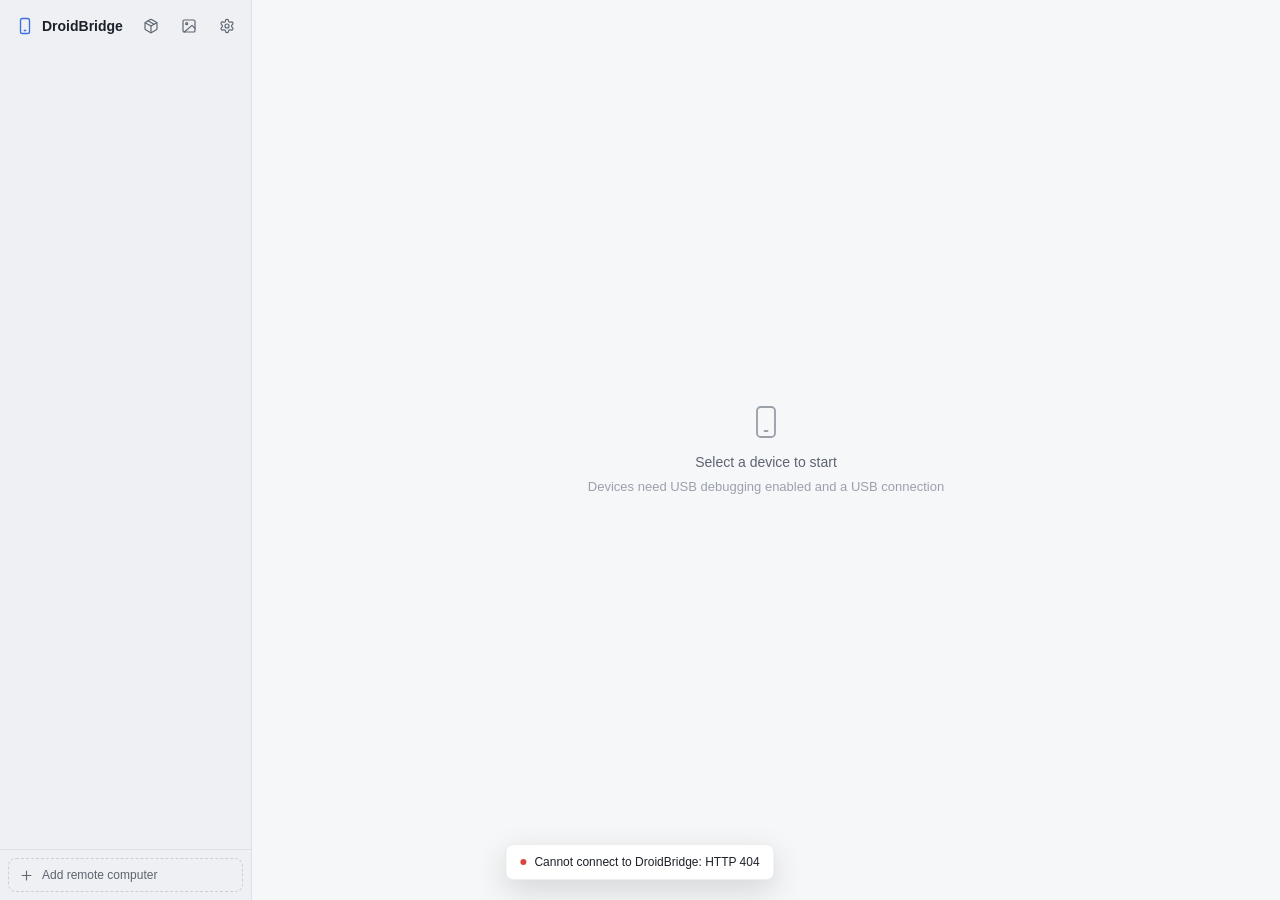
==== web/index.html @ 133209b2 "v0.9.0: Lua plugins, authorization for other computers and browsers Plugins - Write project-specific" ====
<!doctype html>
<html lang="en">
<head>
<meta charset="utf-8">
<meta name="viewport" content="width=device-width,initial-scale=1,maximum-scale=1,user-scalable=no">
<title>DroidBridge</title>
<link rel="stylesheet" href="app.css">
</head>
<body>
<header class="titlebar" id="titlebar" hidden></header>
<div class="topbar">
  <button class="ib back" id="mBack"></button>
  <span class="logo" id="mLogo"></span><span id="mTitle">DroidBridge</span>
  <button class="ib" id="mBatch"></button><button class="ib" id="mGallery"></button>
  <button class="ib gear" id="mGear"></button>
</div>
<aside>
  <div class="brand"><span class="logo" id="logo"></span>DroidBridge<button class="ib" id="batch"></button><button class="ib" id="gallery"></button><button class="ib" id="gear"></button></div>
  <div id="noticeSide"></div>
  <div class="lists" id="lists"></div>
  <div class="side-foot" id="sideFoot"></div>
</aside>
<main>
  <div id="notice"></div>
  <div class="grid" id="grid"></div>
  <div class="placeholder" id="placeholder"></div>
</main>
<div class="toasts" id="toasts"></div>
<script src="js/i18n.js"></script>
<script src="js/core.js"></script>
<script src="js/ui.js"></script>
<script src="js/api.js"></script>
<script src="js/devices.js"></script>
<script src="js/peers.js"></script>
<script src="js/viewer.js"></script>
<script src="js/logcat.js"></script>
<script src="js/audio.js"></script>
<script src="js/gallery.js"></script>
<script src="js/files.js"></script>
<script src="js/update.js"></script>
<script src="js/titlebar.js"></script>
<script src="js/plugins.js"></script>
<script src="js/contextmenu.js"></script>
<script src="js/access.js"></script>
<!-- 初始化脚本（必须最后加载） -->
<script>
// ---------------- 初始化 ----------------
$('#logo').innerHTML = svg('phone');
$('#mLogo').innerHTML = svg('phone');
$('#gear').replaceWith(Object.assign(ib('gear', t('设置'), settingsDialog), { id: 'gear' }));
$('#batch').replaceWith(ib('package', t('批量安装 APK'), () => batchInstallDialog()));
$('#mBatch').replaceWith(ib('package', t('批量安装 APK'), () => batchInstallDialog()));
$('#gallery').replaceWith(ib('images', t('相册'), () => openGallery()));
$('#mGear').replaceWith(Object.assign(ib('gear', t('设置'), settingsDialog), { id: 'mGear' }));
$('#mGallery').replaceWith(ib('images', t('相册'), () => openGallery(), 'gear'));
$('#mBack').innerHTML = svg('chevLeft');
$('#mBack').onclick = () => document.body.classList.remove('viewing');
setupTitlebar();
$('#placeholder').append(h('span', { html: svg('phone') }).firstChild, h('div', {}, t('选择设备开始投屏')), t('设备需开启 USB 调试并连接到电脑'));
addEventListener('resize', () => { for (const v of viewers.values()) v.fit(); });
addEventListener('dragover', e => e.preventDefault());
addEventListener('drop', e => { e.preventDefault(); if (e.dataTransfer && e.dataTransfer.files.length) toast(t('把文件拖到设备画面上即可安装或传输')); });
addEventListener('beforeunload', () => { for (const v of viewers.values()) if (v.recording) v.stopRecord(); });

(async function init() {
  try {
    INFO = await api('/api/info');
    document.title = 'DroidBridge · ' + INFO.name;
    setTitlebarVersion();
  } catch (e) { toast(t('无法连接 DroidBridge：') + e.message, { kind: 'bad', ms: 5000 }); }
  if (!window.VideoDecoder || !isSecureContext) showNotice();
  await refreshAll();
  pluginsInit();
  const m = location.hash.match(/^#open=([^|]+)\|(.+)$/);
  if (m) {
    const hst = hosts.get(decodeURIComponent(m[1])), serial = decodeURIComponent(m[2]);
    if (hst) openViewer(hst, (hst.devices || []).find(d => d.serial === serial) || { serial, model: '', state: 'device' });
  }
  setInterval(() => { if (!document.hidden) refreshAll(); }, 4000);
  if (isLocalHost()) {
    checkUpdate();
    // 一直开着的窗口也能收到新版本提示：每 6 小时再检查一次
    setInterval(() => { if (!(UPDATE && UPDATE.newer)) checkUpdate(); }, 6 * 3600e3);
  }
})();
</script>
</body>
</html>
---- web/app.css ----
@charset "utf-8";
:root{
  color-scheme:dark;
  --bg:#0e1013;--side:#121418;--surface:#16191e;--raised:#1c1f25;--hover:rgba(255,255,255,.05);--active:rgba(91,141,239,.13);
  --line:rgba(255,255,255,.07);--line2:rgba(255,255,255,.13);--text:#e6e8ec;--sub:#9aa1ad;--faint:#636a76;
  --accent:#5b8def;--ok:#3fb27f;--warn:#d6a03c;--bad:#e5534b;--shadow:0 10px 32px rgba(0,0,0,.5);
}
@media (prefers-color-scheme:light){:root{
  color-scheme:light;
  --bg:#f6f7f9;--side:#eef0f3;--surface:#fff;--raised:#fff;--hover:rgba(0,0,0,.045);--active:rgba(59,111,224,.10);
  --line:rgba(0,0,0,.07);--line2:rgba(0,0,0,.14);--text:#1d2129;--sub:#5d6470;--faint:#9ba1ab;
  --accent:#3b6fe0;--ok:#2e9e6b;--warn:#c28a1f;--bad:#d64541;--shadow:0 10px 32px rgba(0,0,0,.14);
}}
*{box-sizing:border-box}
html,body{margin:0;min-height:100%;background:var(--bg);color:var(--text);font:13px/1.5 -apple-system,BlinkMacSystemFont,"Segoe UI","PingFang SC","Microsoft YaHei",sans-serif;-webkit-font-smoothing:antialiased}
button,input,select{font:inherit;color:inherit}
button{cursor:pointer}
a{color:var(--accent);text-decoration:none}
svg{display:block;flex:none}
body{display:flex;--sb-h:0px}
body.has-sb{--sb-h:24px;padding-bottom:var(--sb-h)}

/* 图标按钮 */
.ib{width:28px;height:28px;display:inline-grid;place-items:center;border:0;border-radius:6px;background:transparent;color:var(--sub);padding:0;flex:none}
.ib:hover{background:var(--hover);color:var(--text)}
.ib svg{width:16px;height:16px}
.ib.on{color:var(--accent);background:var(--active)}
.ib:disabled{opacity:.35;cursor:default;background:none}
.ib[hidden]{display:none}

/* 按钮与表单 */
.btn{height:32px;padding:0 14px;border-radius:6px;border:1px solid var(--line2);background:transparent;color:var(--text)}
.btn:hover{background:var(--hover)}
.btn.primary{background:var(--accent);border-color:var(--accent);color:#fff}
.btn.primary:hover{filter:brightness(1.08)}
.btn.danger{background:var(--bad);border-color:var(--bad);color:#fff}
.btn:disabled{opacity:.6;cursor:default}
.input,.select{width:100%;height:34px;padding:0 10px;border-radius:6px;border:1px solid var(--line2);background:var(--bg);color:var(--text);outline:none}
.input:focus,.select:focus{border-color:var(--accent)}
.input::placeholder{color:var(--faint)}

/* 侧栏 */
aside{width:252px;flex:none;height:calc(100vh - var(--sb-h));position:sticky;top:0;display:flex;flex-direction:column;background:var(--side);border-right:1px solid var(--line)}
.brand{display:flex;align-items:center;gap:8px;height:52px;padding:0 10px 0 16px;font-weight:600;font-size:14px}
.brand .logo{color:var(--accent)}
.brand .logo svg{width:18px;height:18px}
.brand .ib{margin-left:auto}
.lists{flex:1;overflow:auto;padding:0 8px 16px}
.sec{display:flex;align-items:center;height:28px;margin-top:14px;padding:0 4px 0 8px;color:var(--faint);font-size:11px;font-weight:600;letter-spacing:.08em}
.sec:first-child{margin-top:4px}
.sec .ib{margin-left:auto;width:24px;height:24px}
.sec .ib svg{width:15px;height:15px}
.grp{padding-bottom:6px}
.grp+.grp{margin-top:4px;padding-top:6px;border-top:1px solid var(--line)}
.lists>.grp:first-child{margin-top:4px}
.host{position:relative;display:flex;align-items:center;gap:8px;min-height:42px;padding:4px 4px 4px 2px;border-radius:6px;cursor:pointer;user-select:none}
.host:hover{background:var(--hover)}
.host .chev{flex:none;display:grid;place-items:center;width:14px;color:var(--faint);transition:transform .15s}
.host .chev svg{width:13px;height:13px}
.grp.folded .host .chev{transform:rotate(-90deg)}
.host .hi{flex:none;display:grid;place-items:center;width:28px;height:28px;border-radius:7px;background:var(--active);color:var(--accent)}
.host .hi svg{width:16px;height:16px}
.host .hi.err{background:rgba(229,83,75,.12);color:var(--bad)}
.host .t{flex:1;min-width:0;line-height:1.35}
.host b{display:block;font-weight:600;font-size:13px;white-space:nowrap;overflow:hidden;text-overflow:ellipsis}
.host .sub{display:flex;align-items:center;gap:6px;min-width:0}
.host small{display:block;min-width:0;font-size:11px;color:var(--faint);white-space:nowrap;overflow:hidden;text-overflow:ellipsis}
.host small.err{color:var(--bad)}
.host .sub .upd{height:16px;padding:0 6px;border-radius:8px;font-size:10px}
.host .acts{position:absolute;top:0;bottom:0;right:0;display:none;align-items:center;gap:2px;padding:0 4px 0 18px;border-radius:0 6px 6px 0;background:linear-gradient(90deg,transparent,var(--hover) 18px),linear-gradient(90deg,transparent,var(--side) 18px)}
.host:hover .acts,.host.ctx-on .acts,.host:has(.ib[aria-expanded=true]) .acts{display:flex}
@media (hover:none){.host .acts{position:static;display:flex;background:none;padding:0}}
.host .ib{width:24px;height:24px;flex:none}
.grp>.dev,.grp>.empty{margin-left:16px}
.dev{position:relative;display:flex;align-items:center;gap:10px;padding:6px 8px;border-radius:6px;cursor:pointer;user-select:none}
.dev:hover{background:var(--hover)}
.dev.open{background:var(--active)}
.dev.open::before{content:"";position:absolute;left:0;top:9px;bottom:9px;width:2px;border-radius:2px;background:var(--accent)}
.dev .t{flex:1;min-width:0}
.dev b{display:block;font-weight:500;white-space:nowrap;overflow:hidden;text-overflow:ellipsis}
.dev small{display:block;font-size:11px;color:var(--faint);white-space:nowrap;overflow:hidden;text-overflow:ellipsis}
.dev.na b{color:var(--sub)}
.dev .st{font-size:11px;color:var(--warn);flex:none}
.dot{width:6px;height:6px;border-radius:50%;background:var(--faint);flex:none}
.dot.ok{background:var(--ok)}.dot.warn{background:var(--warn)}.dot.bad{background:var(--bad)}
.empty{padding:4px 8px;color:var(--faint);font-size:12px}
.empty.err{color:var(--bad)}

/* 主区域 */
main{flex:1;min-width:0;min-height:calc(100vh - var(--sb-h));padding:16px;display:flex;flex-direction:column}
.grid{display:flex;flex-wrap:wrap;gap:16px;align-items:flex-start}
.placeholder{margin:auto;text-align:center;color:var(--faint);padding:40px 16px}
.placeholder svg{width:36px;height:36px;margin:0 auto 12px;stroke-width:1.25}
.placeholder div{color:var(--sub);font-size:14px;margin-bottom:4px}
.notice{display:flex;gap:10px;align-items:flex-start;padding:10px 12px;margin-bottom:16px;border:1px solid var(--line);border-radius:8px;background:var(--surface);color:var(--sub);font-size:12px}
.notice svg{width:16px;height:16px;color:var(--warn);margin-top:1px}

/* 查看器 */
.viewer{width:320px;max-width:100%;display:flex;flex-direction:column;background:var(--surface);border:1px solid var(--line);border-radius:10px;overflow:hidden}
.vhead{display:flex;align-items:center;gap:8px;height:40px;padding:0 6px 0 12px;border-bottom:1px solid var(--line)}
.vhead .name{font-weight:600;white-space:nowrap;overflow:hidden;text-overflow:ellipsis;min-width:0}
.vhead .sub{color:var(--faint);font-size:12px;white-space:nowrap;overflow:hidden;text-overflow:ellipsis;min-width:0;flex:1}
.vhead .fps{color:var(--faint);font-size:11px;font-variant-numeric:tabular-nums;flex:none}
.vhead .rec{color:var(--bad);font-size:12px;font-weight:600;flex:none;display:flex;align-items:center;gap:4px}
.vhead .rec[hidden]{display:none}
.vhead .rec::before{content:"";width:8px;height:8px;border-radius:50%;background:var(--bad);flex:none}
.ib.rec{color:var(--bad)}
.ib.rec:hover{color:var(--bad)}
.vbody{display:flex}
.vmain{display:flex;min-width:0}
.vmain>.vbody{flex:1;min-width:0}
.vlog{display:none;position:relative;flex:none;min-width:0;border-left:1px solid var(--line)}
.viewer.with-log .vlog{display:block}
.viewer.log-bottom .vmain{flex-direction:column}
.viewer.log-bottom .vlog{width:auto !important;height:38vh;border-left:0;border-top:1px solid var(--line)}
.viewer.log-bottom .screen canvas{max-height:calc(62vh - 150px)}
.lpanel{position:absolute;inset:0;display:flex;flex-direction:column;background:var(--surface)}
.lhead{display:flex;align-items:center;gap:2px;height:36px;padding:0 4px 0 12px;border-bottom:1px solid var(--line);flex:none}
.ltitle{font-weight:600;font-size:12px}
.lstate{flex:1;min-width:0;margin-left:8px;color:var(--faint);font-size:11px;white-space:nowrap;overflow:hidden;text-overflow:ellipsis}
.lbar{display:flex;gap:6px;padding:6px 8px;border-bottom:1px solid var(--line);flex:none}
.lbar .input,.lbar .select{height:28px;padding:0 8px;font-size:12px}
.lbar .select{width:auto;flex:none;padding-right:4px}
.lbar .q{flex:1.3;min-width:0}
.lapp{position:relative;flex:1;min-width:0}
.lapp .input{padding-right:30px}
.lapp .ib{position:absolute;top:1px;right:1px;width:26px;height:26px}
.lbody{flex:1;min-height:0;overflow:auto;padding:4px 0;background:var(--bg);font:11px/1.55 Consolas,"SF Mono",Menlo,monospace}
.ll{padding:0 10px;white-space:pre-wrap;word-break:break-all;color:var(--text)}
.ll .lt{color:var(--faint)}
.ll b{font-weight:700}
.ll.l0,.ll.l1{color:var(--sub)}
.ll.l3{color:var(--warn)}
.ll.l4,.ll.l5{color:var(--bad)}
.ll.lm{color:var(--faint)}
.ljump{position:absolute;right:14px;bottom:12px;height:26px;padding:0 10px;border:1px solid var(--line2);border-radius:13px;background:var(--raised);color:var(--text);font-size:11px;box-shadow:var(--shadow)}
.vcol{flex:1;min-width:0;display:flex;flex-direction:column}
.screen{position:relative;display:flex;justify-content:center;align-items:center;min-height:260px;background:#000}
.screen canvas{display:block;width:auto;height:auto;max-width:100%;max-height:calc(100vh - 150px - var(--sb-h));touch-action:none;outline:none;cursor:default;user-select:none;-webkit-user-select:none}
.viewer .ime{position:absolute;left:0;bottom:0;width:1px;height:1px;padding:0;border:0;opacity:0;resize:none;overflow:hidden;background:transparent;color:transparent;z-index:-1}
.overlay{position:absolute;inset:0;display:flex;flex-direction:column;align-items:center;justify-content:center;gap:14px;padding:24px;text-align:center;color:#c4c9d1;font-size:12px;background:rgba(0,0,0,.6);word-break:break-word}
.overlay.hide{display:none}
.overlay .btn{color:#fff;border-color:rgba(255,255,255,.25)}
.spin{width:18px;height:18px;border:2px solid rgba(255,255,255,.2);border-top-color:#fff;border-radius:50%;animation:spin .8s linear infinite}
@keyframes spin{to{transform:rotate(360deg)}}
.drop{position:absolute;inset:8px;display:none;align-items:center;justify-content:center;border:1.5px dashed var(--accent);border-radius:8px;background:rgba(91,141,239,.16);color:#fff;font-size:13px;pointer-events:none}
.viewer.dropping .drop{display:flex}
.aibar{position:absolute;left:50%;bottom:10px;transform:translateX(-50%);z-index:3;display:flex;align-items:center;gap:8px;max-width:calc(100% - 20px);height:30px;padding:0 4px 0 10px;border-radius:15px;background:rgba(20,22,28,.82);color:#e8eaed;font-size:12px;-webkit-backdrop-filter:blur(6px);backdrop-filter:blur(6px);box-shadow:0 2px 10px rgba(0,0,0,.3)}
.aibar[hidden]{display:none}
.aibar .ai-dot{width:7px;height:7px;border-radius:50%;background:#7aa7ff;flex:none;animation:aipulse 1.2s ease-in-out infinite}
.aibar.paused .ai-dot{background:#f5b942;animation:none}
.aibar b{font-weight:600;flex:none}
.aibar .ai-l{min-width:0;overflow:hidden;text-overflow:ellipsis;white-space:nowrap;color:#c4c9d1}
.aibar button{flex:none;height:22px;padding:0 10px;border:0;border-radius:11px;background:rgba(255,255,255,.14);color:#fff;font-size:12px}
.aibar button:hover{background:rgba(255,255,255,.24)}
@keyframes aipulse{50%{opacity:.35}}
.aitap{position:absolute;z-index:2;width:44px;height:44px;margin:-22px 0 0 -22px;border-radius:50%;border:2px solid #7aa7ff;background:rgba(122,167,255,.25);pointer-events:none;animation:aitap .9s ease-out forwards}
.aitap.move{animation:none;transition:left .35s ease-in-out,top .35s ease-in-out,opacity .3s .5s;opacity:1}
@keyframes aitap{0%{transform:scale(.4);opacity:1}100%{transform:scale(1.5);opacity:0}}
.viewer.ai-active{border-color:#7aa7ff}
.nav{display:flex;justify-content:space-evenly;align-items:center;height:40px;border-top:1px solid var(--line)}
.nav .ib{width:64px;height:30px}
.typing{display:none;gap:6px;padding:8px;border-top:1px solid var(--line)}
.typing.show{display:flex}
.vtools{width:44px;flex:none;display:flex;flex-direction:column;align-items:center;gap:2px;padding:6px 0;border-left:1px solid var(--line)}
.vtools .sep{width:18px;height:1px;margin:5px 0;background:var(--line)}
.viewer:fullscreen{width:100vw !important;border:0;border-radius:0;background:#000;justify-content:center}
.viewer:fullscreen .vhead,.viewer:fullscreen .vtools,.viewer:fullscreen .typing{display:none}
.viewer:fullscreen .vbody,.viewer:fullscreen .vcol,.viewer:fullscreen .screen{flex:1}
.viewer:fullscreen .screen canvas{max-height:calc(100vh - 40px)}
.viewer:fullscreen .nav{background:var(--surface)}

/* 菜单、对话框、提示 */
.menu{position:fixed;z-index:50;min-width:176px;padding:4px;background:var(--raised);border:1px solid var(--line);border-radius:8px;box-shadow:var(--shadow)}
.menu button{display:flex;align-items:center;gap:10px;width:100%;height:32px;padding:0 10px;border:0;border-radius:5px;background:none;text-align:left;white-space:nowrap}
.menu button:hover{background:var(--hover)}
.menu button:disabled{opacity:.4;cursor:default;background:none}
.ctx-on{background:var(--hover)}
.dev.ctx-on,.host.ctx-on,.found.ctx-on,.fb-row.ctx-on,.app.ctx-on{background:var(--hover)}
.app.ctx-on .acts,.fb-row.ctx-on .fb-acts{opacity:1}
.gal-card.ctx-on{outline:2px solid var(--accent);outline-offset:-2px}
.menu button svg{width:15px;height:15px;color:var(--sub)}
.menu button.danger,.menu button.danger svg{color:var(--bad)}
.menu .sep{height:1px;margin:4px 6px;background:var(--line)}
dialog{width:min(400px,calc(100vw - 32px));padding:0;border:1px solid var(--line);border-radius:12px;background:var(--raised);color:var(--text);box-shadow:var(--shadow)}
dialog::backdrop{background:rgba(0,0,0,.45)}
.dlg-h{padding:20px 20px 0;font-size:15px;font-weight:600}
.dlg-d{padding:4px 20px 0;color:var(--sub);font-size:12px}
.dlg-b{display:grid;grid-template-columns:minmax(0,1fr);gap:14px;padding:16px 20px 4px}
.dlg-f{display:flex;justify-content:flex-end;gap:8px;padding:16px 20px 20px}
.field>label{display:block;margin-bottom:6px;color:var(--sub);font-size:12px}
.field .hint{margin-top:5px;color:var(--faint);font-size:11px}
.dlg-err{color:var(--bad);font-size:12px;min-height:0}
.dlg-err:empty{display:none}
/* 授权 */
.pair-code-l{color:var(--faint);font-size:11px;text-align:center;margin-bottom:-10px}
.pair-code{font:600 30px/1.2 Consolas,"SF Mono",monospace;letter-spacing:.12em;text-align:center}
.dlg-b>.hint{color:var(--faint);font-size:11px;text-align:center;margin-top:-8px}
.pair-msg{display:flex;align-items:center;gap:8px;color:var(--sub);font-size:12px}
.pair-msg .spin{flex:none}
.cl-list{display:grid;gap:0;border:1px solid var(--line);border-radius:8px;background:var(--surface);max-height:50dvh;overflow:auto}
.cl-list>.empty{padding:12px}
.cl{display:flex;align-items:center;gap:8px;padding:8px 10px 8px 12px}
.cl+.cl{border-top:1px solid var(--line)}
.cl .t{flex:1;min-width:0;display:grid}
.cl .t b{font-weight:500;white-space:nowrap;overflow:hidden;text-overflow:ellipsis}
.cl .t small{color:var(--faint);font-size:11px;white-space:nowrap;overflow:hidden;text-overflow:ellipsis}
dialog.clients{width:min(460px,calc(100vw - 32px))}
.dlg-f .grow{flex:1}
.input.mono{font:12px Consolas,"SF Mono",monospace}
.set-t{margin:0 0 6px 2px;color:var(--faint);font-size:11px;font-weight:600;letter-spacing:.06em}
.set-c{border:1px solid var(--line);border-radius:8px;background:var(--surface)}
.set-r{display:flex;align-items:center;gap:8px;min-height:44px;padding:6px 8px 6px 12px}
.set-r+.set-r{border-top:1px solid var(--line)}
.set-r .k{flex:1;min-width:0;display:flex;align-items:baseline;gap:6px;flex-wrap:wrap}
.set-r .k small{color:var(--faint);font-size:11px}
.set-r .select{width:132px;height:30px;flex:none}
.set-r .switch{margin-right:4px}
.set-r .v{color:var(--sub);min-width:0;white-space:nowrap;overflow:hidden;text-overflow:ellipsis}
.set-r .v.mono{font:12px Consolas,"SF Mono",monospace}
.set-r .v.path{flex:0 1 auto;max-width:55%;direction:rtl;text-align:left;font-size:12px}
.set-n{display:flex;align-items:center;gap:10px;padding:8px 12px;border-radius:8px;background:var(--active);color:var(--sub);font-size:12px}
.set-n[hidden]{display:none}
.set-n span{flex:1}
.set-ver{margin-right:auto;align-self:center;color:var(--faint);font-size:11px}
.switch{position:relative;width:32px;height:18px;flex:none}
.switch input{position:absolute;opacity:0;inset:0;margin:0;cursor:pointer}
.switch i{position:absolute;inset:0;border-radius:9px;background:var(--line2);transition:.15s;pointer-events:none}
.switch i::after{content:"";position:absolute;left:2px;top:2px;width:14px;height:14px;border-radius:50%;background:#fff;transition:.15s}
.switch input:checked+i{background:var(--accent)}
.switch input:checked+i::after{transform:translateX(14px)}
.steps{margin:0;padding-left:18px;color:var(--sub);display:grid;gap:6px}
.steps b{color:var(--text);font-weight:500}
.foot{color:var(--faint);font-size:11px}
.perf{position:absolute;left:8px;top:8px;z-index:2;min-width:168px;max-width:calc(100% - 16px);padding:6px 9px;border-radius:6px;background:rgba(0,0,0,.62);color:#e8eaed;font:11px/1.6 Consolas,"SF Mono",ui-monospace,monospace;pointer-events:none;-webkit-backdrop-filter:blur(6px);backdrop-filter:blur(6px)}
.perf[hidden]{display:none}
.perf .pk{color:#9aa1ad;max-width:240px;overflow:hidden;text-overflow:ellipsis;white-space:nowrap}
.perf .pk.err{color:#ff8a8a;white-space:normal}
.perf .pr{display:flex;gap:8px;align-items:center;white-space:nowrap}
.perf .pl{width:32px;flex:none;color:#9aa1ad}
.perf b{font-size:13px;font-weight:600;min-width:22px}
.perf svg{width:60px;height:14px;margin-left:auto;flex:none}
.perf .warn>span:last-child{color:#f5b942}
.perf .bad>span:last-child{color:#ff7b7b}
.viewer.synced{border-color:var(--accent);box-shadow:0 0 0 1px var(--accent)}
.vhead .ib.on{color:var(--accent);background:var(--active)}
.files-hide{display:none}
dialog.files{width:min(860px,calc(100vw - 32px));height:min(80vh,760px);display:flex;flex-direction:column}
dialog.files form{display:flex;flex-direction:column;height:100%;min-height:0}
dialog.files .dlg-h{display:flex;align-items:center;gap:8px;flex:none;padding-bottom:12px}
dialog.files .dlg-h .ib{margin-left:auto}
dialog.files .dlg-b{flex:1;min-height:0;padding:0;display:flex}
dialog.files .dlg-f{display:none}
.fb{display:flex;flex-direction:column;flex:1;min-width:0;min-height:0;background:var(--surface);position:relative}
.vlog .fb{position:absolute;inset:0}
.fb-head{display:flex;align-items:center;gap:2px;height:40px;padding:0 6px 0 8px;border-bottom:1px solid var(--line);flex:none;min-width:0;position:relative}
.fb.compact .fb-head{height:36px;padding-left:12px}
.fb.compact .fb-head .ltitle{margin-right:6px}
.fb-crumbs{flex:1;min-width:0;display:flex;align-items:center;gap:1px;overflow-x:auto;scrollbar-width:none;white-space:nowrap;margin:0 4px}
.fb-crumbs::-webkit-scrollbar{display:none}
.fb-crumb{border:0;background:none;color:var(--sub);font-size:12px;padding:3px 5px;border-radius:4px;flex:none}
.fb-crumb:hover{background:var(--hover);color:var(--text)}
.fb-crumb.cur{color:var(--text);font-weight:600}
.fb-sep{color:var(--faint);font-size:12px;flex:none}
.fb-bar{display:flex;align-items:center;gap:2px;padding:6px 6px 6px 8px;border-bottom:1px solid var(--line);flex:none}
.fb-filter{flex:1;min-width:0;height:28px;font-size:12px}
.fb-list{flex:1;min-height:0;overflow:auto;padding:4px;outline:none;position:relative}
.fb.loading .fb-list{opacity:.75}
.fb.loading .fb-head::after{content:"";position:absolute;left:0;bottom:-1px;height:2px;width:30%;background:var(--accent);animation:fbload 1s ease-in-out infinite}
@keyframes fbload{0%{left:0;width:10%}50%{left:40%;width:30%}100%{left:100%;width:10%}}
.fb-row{display:flex;align-items:center;gap:10px;min-height:42px;padding:3px 4px 3px 6px;border-radius:6px;cursor:default;user-select:none}
.fb-row.dir{cursor:pointer}
.fb-row:hover{background:var(--hover)}
.fb-row.sel{background:var(--active)}
.fb-ico{flex:none;width:32px;height:32px;display:grid;place-items:center;border-radius:6px;color:var(--faint);background:var(--bg);overflow:hidden}
.fb-ico svg{width:17px;height:17px}
.fb-ico.k-folder{color:var(--accent);background:var(--active)}
.fb-ico.k-image{color:#3fb37f}
.fb-ico.k-video{color:#e0646a}
.fb-ico.k-audio{color:#b07ce8}
.fb-ico.k-apk{color:#58b368}
.fb-ico.k-text{color:var(--sub)}
.fb-ico img{width:100%;height:100%;object-fit:cover}
.fb-t{flex:1;min-width:0}
.fb-t b{display:block;font-weight:500;font-size:13px;white-space:nowrap;overflow:hidden;text-overflow:ellipsis}
.fb-t small{display:block;color:var(--faint);font-size:11px}
.fb-acts{flex:none;display:flex;gap:2px;opacity:0}
.fb-row:hover .fb-acts,.fb-row.sel .fb-acts,.fb-row:has(.ib[aria-expanded=true]) .fb-acts{opacity:1}
@media (hover:none){.fb-acts{opacity:1}}
.fb-list.grid{display:grid;grid-template-columns:repeat(auto-fill,minmax(112px,1fr));grid-auto-rows:150px;gap:6px;align-content:start}
.fb-list.grid .fb-row{flex-direction:column;align-items:stretch;justify-content:flex-start;gap:4px;padding:6px;min-height:0;height:150px;position:relative;overflow:hidden}
.fb-list.grid .fb-ico{width:100%;height:100px;flex:none}
.fb-list.grid .fb-ico svg{width:30px;height:30px}
.fb-list.grid .fb-t b{font-size:12px;text-align:center}
.fb-list.grid .fb-t small{text-align:center}
.fb-list.grid .fb-acts{position:absolute;top:8px;right:8px;background:var(--raised);border-radius:6px;box-shadow:var(--shadow)}
.fb-status{display:flex;align-items:center;gap:10px;height:28px;padding:0 10px;border-top:1px solid var(--line);color:var(--faint);font-size:11px;flex:none;white-space:nowrap;overflow:hidden}
.fb-status .linkbtn{font-size:11px}
.fb-space{margin-left:auto;overflow:hidden;text-overflow:ellipsis}
.fb-empty{display:grid;justify-items:center;gap:10px;padding:48px 16px;color:var(--faint);font-size:12px;text-align:center}
.fb-drop{display:none}
.fb.dropping .fb-drop{display:flex;align-items:center;justify-content:center;position:absolute;inset:6px;z-index:5;padding:16px;border:1.5px dashed var(--accent);border-radius:8px;background:rgba(91,141,239,.14);color:var(--text);font-size:13px;text-align:center;word-break:break-all;pointer-events:none}
dialog.fb-preview{width:min(1000px,calc(100vw - 32px));height:min(86vh,900px);display:flex;flex-direction:column}
dialog.fb-preview form{display:flex;flex-direction:column;height:100%;min-height:0}
dialog.fb-preview .dlg-h,dialog.fb-preview .dlg-f{display:none}
dialog.fb-preview .dlg-b{flex:1;min-height:0;padding:0;display:flex;flex-direction:column;gap:0}
.fb-pv-bar{display:flex;align-items:center;gap:2px;height:44px;padding:0 8px 0 16px;border-bottom:1px solid var(--line);flex:none}
.fb-pv-name{flex:1;min-width:0;font-weight:600;font-size:13px;white-space:nowrap;overflow:hidden;text-overflow:ellipsis}
.fb-pv-next .ib svg{transform:scaleX(-1)}
.fb-pv-body{flex:1;min-height:0;display:grid;place-items:center;background:var(--bg);overflow:auto}
.fb-pv-img,.fb-pv-media{max-width:100%;max-height:100%;object-fit:contain;display:block}
.fb-pv-text{margin:0;align-self:stretch;justify-self:stretch;padding:12px 16px;font:12px/1.55 Consolas,"SF Mono",monospace;white-space:pre-wrap;word-break:break-all;color:var(--text)}
dialog.apps{width:min(600px,calc(100vw - 32px))}
.apps-bar{display:flex;gap:8px;align-items:center}
.apps-bar .input{flex:1;min-width:0;height:32px}
.apps-bar .seg{flex:none}
.apps-bar .seg button{padding:0 10px}
.apps-list{height:min(52vh,460px);overflow:auto;margin:0 -8px;padding:0 8px}
.app{display:flex;align-items:center;gap:10px;min-height:46px;padding:4px 4px 4px 8px;border-radius:6px}
.app:hover{background:var(--hover)}
.app .t{flex:1;min-width:0}
.app b{display:flex;align-items:center;gap:6px;font-weight:500;white-space:nowrap;overflow:hidden;text-overflow:ellipsis}
.app small{display:block;color:var(--faint);font:11px Consolas,"SF Mono",monospace;white-space:nowrap;overflow:hidden;text-overflow:ellipsis}
.app .run{flex:none;font-size:11px;font-weight:400;color:var(--ok)}
.app .acts{display:flex;gap:2px;flex:none;opacity:.0}
.app:hover .acts,.app .acts:focus-within,.app:has(.ib[aria-expanded=true]) .acts{opacity:1}
@media (hover:none){.app .acts{opacity:1}}
.apps-empty{padding:40px 0;text-align:center;color:var(--faint);display:grid;gap:12px;justify-items:center}
.apps-n{margin-right:auto;align-self:center;color:var(--faint);font-size:12px}
.bi-file{display:flex;align-items:center;gap:10px;width:100%;min-height:44px;padding:8px 12px;border:1px dashed var(--line2);border-radius:8px;background:none;color:var(--sub);text-align:left}
.bi-file:hover{background:var(--hover)}
.bi-file:focus-visible{outline:none;border-color:var(--accent)}
.bi-file svg{width:18px;height:18px;flex:none}
.bi-file b{color:var(--text);font-weight:500}
.bi-file .t{flex:1;min-width:0;overflow:hidden;text-overflow:ellipsis;white-space:nowrap}
.bi-list{max-height:min(46vh,380px);overflow:auto;border:1px solid var(--line);border-radius:8px}
.bi-h{display:flex;align-items:center;gap:8px;padding:8px 12px 4px;color:var(--faint);font-size:11px;font-weight:600;letter-spacing:.04em}
.bi-h .linkbtn{margin-left:auto;font-size:11px;font-weight:400}
.bi-d{display:flex;align-items:center;gap:10px;min-height:38px;padding:4px 12px;cursor:pointer}
.bi-d input{margin:0;accent-color:var(--accent)}
.bi-d .t{flex:1;min-width:0;white-space:nowrap;overflow:hidden;text-overflow:ellipsis}
.bi-d .t small{color:var(--faint);font-size:11px;margin-left:6px}
.bi-d .r{flex:none;display:flex;align-items:center;gap:6px;max-width:55%;font-size:12px;color:var(--sub);white-space:nowrap;overflow:hidden;text-overflow:ellipsis}
.bi-d .r.ok{color:var(--ok)}.bi-d .r.bad{color:var(--bad);white-space:normal}
.bi-d .r svg{width:14px;height:14px;flex:none}
.dev .wl{color:var(--faint);flex:none;display:flex}
.dev .wl svg{width:13px;height:13px}
.brand .upd{margin-left:auto;margin-right:2px;height:20px;padding:0 7px;border:0;border-radius:10px;background:var(--active);color:var(--accent);font-size:11px;font-weight:600;cursor:pointer}
.brand .upd+.ib{margin-left:0}
.brand .ib{margin-left:2px}
.brand .ib:first-of-type{margin-left:auto}
dialog.update .dlg-b{gap:10px}
.upd-what{display:grid;gap:6px;color:var(--sub);font-size:12px;line-height:1.6}
.upd-warn{color:var(--warn);font-size:12px;word-break:break-all}
.upd-link{font-size:12px}
.upd-link a{text-decoration:none}
.upd-link a:hover{text-decoration:underline}
.host .upd{flex:none;height:20px;padding:0 7px;border:0;border-radius:10px;background:var(--active);color:var(--accent);font-size:11px;font-weight:600;cursor:pointer;display:inline-flex;align-items:center;gap:4px}
.host .upd:hover{filter:brightness(1.15)}
.host .upd.busy{background:none;color:var(--faint);cursor:default;font-weight:400}
.found-n{flex:none;height:18px;padding:0 7px;border-radius:9px;background:var(--active);color:var(--accent);font-size:11px;line-height:18px;font-weight:600}
/* 侧栏底部：添加远程电脑 */
.side-foot{flex:none;padding:8px;border-top:1px solid var(--line)}
.side-foot:empty{display:none}
.add-peer{display:flex;align-items:center;gap:8px;width:100%;height:34px;padding:0 8px 0 10px;border:1px dashed var(--line2);border-radius:8px;background:none;color:var(--sub);font-size:12px}
.add-peer:hover{background:var(--hover);color:var(--text);border-color:var(--accent)}
.add-peer svg{width:15px;height:15px}
.add-peer .t{flex:1;min-width:0;text-align:left;white-space:nowrap;overflow:hidden;text-overflow:ellipsis}
/* 添加窗口里的局域网发现 */
.pf{border:1px solid var(--line);border-radius:8px;background:var(--surface);overflow:hidden}
.pf[hidden],.pf-or[hidden]{display:none}
.pf-h{display:flex;align-items:center;gap:8px;height:30px;padding:0 10px;border-bottom:1px solid var(--line);color:var(--faint);font-size:11px;font-weight:600;letter-spacing:.04em}
.pf-state{margin-left:auto;display:flex}
.pf-list{max-height:176px;overflow:auto;padding:4px}
.pf-list .found{height:38px;margin:0;border:0;padding:0 6px 0 8px}
.pf-list .found .hn{color:var(--text);font-weight:500}
.found .lock{flex:none;color:var(--warn);font-size:11px}
.pf-empty{padding:10px 8px;color:var(--faint);font-size:12px;line-height:1.6}
.pf-or{margin-bottom:-6px;color:var(--faint);font-size:11px}
.btn.sm{height:26px;padding:0 10px;font-size:12px;flex:none}
.found{display:flex;align-items:center;gap:6px;height:30px;padding:0 4px 0 8px;border-radius:6px;font-size:12px;cursor:pointer;border:1px dashed var(--line2);margin-top:4px}
.found:hover{background:var(--hover)}
.found .hn{color:var(--sub);white-space:nowrap;overflow:hidden;text-overflow:ellipsis;max-width:55%}
.found .meta{color:var(--faint);flex:1;min-width:0;white-space:nowrap;overflow:hidden;text-overflow:ellipsis}
.found .ib{width:24px;height:24px}
dialog.wide{width:min(440px,calc(100vw - 32px))}
dialog.gallery{width:min(1000px,calc(100vw - 32px));height:80vh;display:flex;flex-direction:column}
dialog.gallery .dlg-h{flex:none}
dialog.gallery form{display:flex;flex-direction:column;height:100%;min-height:0}
dialog.gallery .dlg-d{flex:none}
.gal-bar{display:flex;align-items:center;gap:8px;padding:8px 20px 4px;flex-wrap:wrap;flex:none}
.gal-bar .seg{width:auto;flex:none}
.gal-bar .seg button{width:auto;padding:0 12px}
.gal-bar .select{width:auto;flex:none;height:30px}
.gal-dir{display:flex;align-items:center;gap:4px;color:var(--faint);font-size:11px;cursor:pointer;max-width:100%;overflow:hidden;white-space:nowrap;text-overflow:ellipsis;flex:1;min-width:0}
.gal-dir:hover{color:var(--sub)}
.gal-body{flex:1;min-height:0;overflow:auto;padding:0 20px 20px}
.gal-group{margin-top:16px}
.gal-group-t{color:var(--sub);font-size:12px;font-weight:600;margin-bottom:8px}
.gal-grid{display:grid;grid-template-columns:repeat(auto-fill,minmax(140px,1fr));gap:10px}
.gal-card{position:relative;border-radius:8px;overflow:hidden;border:1px solid var(--line);background:var(--bg);cursor:pointer}
.gal-card:hover{border-color:var(--line2)}
.gal-card .thumb{width:100%;aspect-ratio:1;object-fit:cover;display:block;background:#000}
.gal-card .vid-flag{position:absolute;top:8px;right:8px;display:flex;align-items:center;gap:4px;color:#fff;background:rgba(0,0,0,.55);border-radius:10px;padding:2px 8px;font-size:11px}
.gal-card .vid-flag svg{width:12px;height:12px}
.gal-card .meta{padding:6px 8px;font-size:11px;color:var(--sub);white-space:nowrap;overflow:hidden;text-overflow:ellipsis}
.gal-card .meta .dev{font-weight:600;color:var(--text)}
.gal-card .meta .time{color:var(--faint)}
.gal-empty{padding:40px 0;text-align:center;color:var(--faint)}
.gal-prev{position:absolute;inset:0;background:var(--bg);display:flex;flex-direction:column;z-index:5}
.gal-prev .phead{display:flex;align-items:center;gap:8px;padding:8px 12px;flex:none}
.gal-prev .pbody{flex:1;min-height:0;display:flex;align-items:center;justify-content:center;padding:0 12px}
.gal-prev img,.gal-prev video{max-width:100%;max-height:100%;border-radius:8px}
.gal-prev .pfoot{display:flex;align-items:center;gap:8px;padding:8px 12px;flex:none;flex-wrap:wrap}
.gal-prev .pname{flex:1;min-width:0;color:var(--sub);font-size:12px;white-space:nowrap;overflow:hidden;text-overflow:ellipsis}
.gal-nav{position:absolute;top:50%;transform:translateY(-50%);width:36px;height:36px;border:0;border-radius:50%;background:var(--raised);color:var(--text);box-shadow:var(--shadow);cursor:pointer;display:grid;place-items:center}
.gal-nav:hover{background:var(--hover)}
.gal-nav svg{width:18px;height:18px}
.gal-prev .prev-btn{left:12px}
.gal-prev .next-btn{right:12px}
@media (max-width:720px){
  .gal-grid{grid-template-columns:repeat(2,1fr)}
  dialog.gallery{width:100vw;height:100dvh;max-width:none;border:0;border-radius:0}
  .gal-prev{position:fixed;inset:0;z-index:70}
}
.seg{display:flex;gap:2px;padding:2px;border-radius:8px;background:var(--bg);border:1px solid var(--line)}
.seg button{flex:1;height:28px;border:0;border-radius:6px;background:none;color:var(--sub)}
.seg button.on{background:var(--raised);color:var(--text);box-shadow:0 1px 2px rgba(0,0,0,.2)}
.pane{display:grid;gap:12px}
.pane[hidden]{display:none}
.pane>.hint{color:var(--faint);font-size:11px}
.qrbox{display:grid;place-items:center;min-height:236px;padding:8px;border-radius:8px;background:#fff;width:236px;margin:0 auto}
.qrbox svg{width:220px;height:220px}
.qrstate{text-align:center;color:var(--sub);font-size:12px;min-height:18px}
.qrstate.err{color:var(--bad)}.qrstate.ok{color:var(--ok)}
.ovtext{white-space:pre-line}
.intro{color:var(--sub);font-size:12px;margin-top:-4px}
.grid-b{display:grid;gap:14px}
.grid-b[hidden],.field[hidden],.check[hidden]{display:none}
.seg.sm button{height:26px;font-size:12px}
.field .seg{margin-bottom:6px}
.check{display:flex;gap:8px;align-items:flex-start;color:var(--sub);font-size:12px;cursor:pointer}
.check input{margin:2px 0 0;accent-color:var(--accent)}
.adv>summary{cursor:pointer;color:var(--sub);font-size:12px;list-style:none;display:flex;align-items:center;gap:4px;user-select:none}
.adv>summary::-webkit-details-marker{display:none}
.adv>summary::before{content:"›";display:inline-block;transition:transform .15s;font-size:14px}
.adv[open]>summary::before{transform:rotate(90deg)}
.adv>.grid-b{margin-top:12px;padding-left:12px;border-left:2px solid var(--line)}
.dlg-err .linkbtn{font-size:12px}
.steps2{display:grid;gap:8px}
.step{display:flex;align-items:center;gap:10px;color:var(--sub)}
.step.cur{color:var(--text)}
.step>span:first-child{width:16px;height:16px;display:grid;place-items:center;flex:none}
.step svg{width:14px;height:14px}
.st-ok{color:var(--ok)}.st-bad{color:var(--bad)}
.spin.sm{width:12px;height:12px;border-width:1.5px;border-color:var(--line2);border-top-color:var(--accent)}
.logline{min-height:16px;color:var(--faint);font:11px/1.4 Consolas,"SF Mono",monospace;white-space:nowrap;overflow:hidden;text-overflow:ellipsis}
.logbox{margin:0;max-height:220px;overflow:auto;padding:8px 10px;border:1px solid var(--line);border-radius:6px;background:var(--bg);color:var(--sub);font:11px/1.5 Consolas,"SF Mono",monospace;white-space:pre-wrap;word-break:break-all}
.linkbtn{border:0;background:none;padding:0;color:var(--accent);font-size:12px}
.toasts{position:fixed;left:50%;bottom:calc(20px + var(--sb-h, 0px));transform:translateX(-50%);z-index:60;display:grid;gap:8px;justify-items:center;pointer-events:none}
.toast{display:flex;align-items:center;gap:8px;max-width:min(480px,calc(100vw - 32px));padding:8px 14px;border:1px solid var(--line);border-radius:8px;background:var(--raised);box-shadow:var(--shadow);font-size:12px}
.toast .dot{width:6px;height:6px}

/* 顶栏（仅窄屏） */
.topbar{display:none}

/* 桌面版自定义标题栏（仅桌面客户端） */
.titlebar{display:none}
body.has-tb{--tb-h:36px;padding-top:var(--tb-h)}
body.has-tb .titlebar{position:fixed;top:0;left:0;right:0;z-index:40;display:flex;align-items:center;gap:6px;height:var(--tb-h);padding-left:12px;background:var(--side);border-bottom:1px solid var(--line);user-select:none;-webkit-user-select:none;cursor:default}
body.tb-mac .titlebar{padding-left:80px;padding-right:8px}
body.has-tb aside{height:calc(100vh - var(--tb-h) - var(--sb-h));top:var(--tb-h)}
body.has-tb aside .brand{display:none}
body.has-tb aside .lists{padding-top:6px}
body.has-tb main{min-height:calc(100vh - var(--tb-h) - var(--sb-h))}
body.has-tb .screen canvas{max-height:calc(100vh - 150px - var(--tb-h) - var(--sb-h))}
.tb-brand{display:flex;align-items:center;gap:7px;margin-right:2px;font-weight:600;font-size:13px}
.tb-brand .logo{color:var(--accent)}
.tb-brand .logo svg{width:16px;height:16px}
.tb-ver{display:flex;align-items:center;gap:6px;height:22px;padding:0 8px;border:0;border-radius:11px;background:none;color:var(--faint);font:11px Consolas,"SF Mono",Menlo,monospace}
.tb-ver:hover{background:var(--hover);color:var(--sub)}
.tb-ver:disabled{cursor:default;background:none}
.tb-upd{display:flex;align-items:center;gap:6px;height:22px;padding:0 9px;border:0;border-radius:11px;background:var(--active);color:var(--accent);font-size:11px;font-weight:600}
.tb-upd:hover{filter:brightness(1.15)}
.tb-upd .dot{background:var(--accent);animation:aipulse 1.6s ease-in-out infinite}
.tb-ver[hidden],.tb-upd[hidden]{display:none}
.tb-fill{flex:1;align-self:stretch}
.tb-tools{display:flex;gap:2px}
.tb-tools .ib{width:30px;height:28px}
.tb-win{display:flex;align-self:stretch;margin-left:6px}
.tb-w{width:46px;padding:0;border:0;background:none;color:var(--sub);display:grid;place-items:center}
.tb-w svg{width:16px;height:16px;stroke-width:1.3}
.tb-w:hover{background:var(--hover);color:var(--text)}
.tb-w.close:hover{background:#e81123;color:#fff}
body.win-blur .tb-brand,body.win-blur .tb-w{opacity:.55}
.tb-edge{position:fixed;z-index:45}
.tb-edge.n{top:0;left:6px;right:6px;height:4px;cursor:ns-resize}
.tb-edge.s{bottom:0;left:6px;right:6px;height:4px;cursor:ns-resize}
.tb-edge.e{top:6px;bottom:6px;right:0;width:4px;cursor:ew-resize}
.tb-edge.w{top:6px;bottom:6px;left:0;width:4px;cursor:ew-resize}
.tb-edge.nw{top:0;left:0;width:6px;height:6px;cursor:nwse-resize}
.tb-edge.ne{top:0;right:0;width:6px;height:6px;cursor:nesw-resize}
.tb-edge.sw{bottom:0;left:0;width:6px;height:6px;cursor:nesw-resize}
.tb-edge.se{bottom:0;right:0;width:6px;height:6px;cursor:nwse-resize}
body.win-max .tb-edge{display:none}

@media (max-width:720px){
  body{display:block}
  .topbar{display:flex;align-items:center;gap:6px;position:sticky;top:0;z-index:10;height:48px;padding:0 8px 0 12px;background:var(--side);border-bottom:1px solid var(--line);font-weight:600;font-size:14px}
  .topbar .logo{color:var(--accent)}
  .topbar .logo svg{width:18px;height:18px}
  .topbar .back{display:none;margin-left:-6px}
  body.viewing .topbar .back{display:inline-grid}
  body.viewing .topbar .logo{display:none}
  .topbar .gear{margin-left:auto}
  aside{width:auto;height:auto;position:static;border-right:0;background:none}
  aside .brand{display:none}
  .lists{padding:4px 8px 24px}
  .dev{padding:9px 8px}
  main{min-height:0;padding:8px;display:none}
  body.viewing aside{display:none}
  body.viewing main{display:flex}
  .viewer{width:100% !important}
  .vbody{flex-direction:column}
  .vmain{flex-direction:column}
  .vlog{width:auto !important;height:45dvh;border-left:0;border-top:1px solid var(--line)}
  .vtools{width:auto;flex-direction:row;justify-content:space-between;padding:4px 8px;border-left:0;border-top:1px solid var(--line);overflow-x:auto}
  .vtools .sep{width:1px;height:18px;margin:0 2px}
  .screen canvas{max-height:calc(100dvh - 190px - var(--sb-h))}
  .notice{margin:8px 8px 0}
  body.has-tb .topbar{display:none}
  body.has-tb aside{height:auto}
  body.has-tb main{min-height:0}
  body.has-tb.viewing .topbar{display:flex;top:var(--tb-h)}
  body.has-tb .topbar>:not(.back){display:none}
  body.has-tb .screen canvas{max-height:calc(100dvh - 190px - var(--tb-h) - var(--sb-h))}
}
/* ---------------- 插件 ---------------- */
/* 子菜单 */
.menu button.has-sub .caret{margin-left:auto;color:var(--faint)}
.menu button.has-sub .caret svg{width:13px;height:13px;color:var(--faint)}
.menu .menu.sub{z-index:51;min-width:160px}

/* 设备卡片上的徽标 */
.plug-badges{display:flex;gap:4px;flex:none;max-width:40%;overflow:hidden}
.plug-badge{height:17px;padding:0 6px;border-radius:9px;background:var(--active);color:var(--accent);font-size:10px;line-height:17px;font-weight:600;white-space:nowrap;max-width:90px;overflow:hidden;text-overflow:ellipsis}
.plug-badge.k-ok{background:rgba(63,178,127,.16);color:var(--ok)}
.plug-badge.k-warn{background:rgba(214,160,60,.16);color:var(--warn)}
.plug-badge.k-error,.plug-badge.k-bad{background:rgba(229,83,75,.16);color:var(--bad)}

/* 侧栏：状态栏项与工具入口 */
/* 窗口底部状态栏（插件状态） */
.statusbar{position:fixed;left:0;right:0;bottom:0;z-index:30;height:var(--sb-h);display:flex;align-items:stretch;gap:0;padding:0 6px;background:var(--side);border-top:1px solid var(--line);overflow-x:auto;overflow-y:hidden;scrollbar-width:none;user-select:none;-webkit-user-select:none}
.statusbar::-webkit-scrollbar{display:none}
.sb-it{flex:none;display:inline-flex;align-items:center;gap:6px;max-width:260px;padding:0 8px;border:0;border-radius:0;background:none;color:var(--sub);font-size:11px;line-height:1;cursor:pointer}
.sb-it:hover{background:var(--hover);color:var(--text)}
.sb-it .t{white-space:nowrap;overflow:hidden;text-overflow:ellipsis}
.sb-it .dot{width:6px;height:6px}
.sb-it.k-error,.sb-it.k-bad{color:var(--bad)}
.sb-it.k-warn{color:var(--warn)}
.sb-empty{display:flex;align-items:center;padding:0 6px;opacity:.5}

/* 投屏画面上的插件覆盖层 */
.pov{position:absolute;pointer-events:none;z-index:1;image-rendering:auto}

/* 投屏侧边页签 */
.plug-dock{position:absolute;inset:0;display:flex;flex-direction:column;background:var(--surface)}
.plug-tabs{display:flex;align-items:center;gap:2px;height:36px;padding:0 4px;border-bottom:1px solid var(--line);flex:none;overflow-x:auto}
.plug-tab{display:flex;align-items:center;gap:6px;height:26px;padding:0 9px;border:0;border-radius:6px;background:none;color:var(--sub);font-size:12px;white-space:nowrap;flex:none}
.plug-tab:hover{background:var(--hover);color:var(--text)}
.plug-tab.on{background:var(--active);color:var(--accent)}
.plug-tab svg{width:14px;height:14px}
.plug-tab .ico{display:flex}
.plug-tab .t{max-width:120px;overflow:hidden;text-overflow:ellipsis}
.plug-tabs .ib{margin-left:auto;flex:none}
.plug-stack{position:relative;flex:1;min-height:0}
.plug-stack>.plug-panel{position:absolute;inset:0}
.plug-panel{display:flex;flex-direction:column;min-height:0;background:var(--surface)}
.plug-panel[hidden]{display:none}
.plug-body{flex:1;min-height:0;overflow:auto;padding:10px 12px;display:flex;flex-direction:column;gap:10px}
.plug-frame{flex:1;min-height:0;width:100%;border:0;background:var(--bg)}
.plug-head{display:flex;align-items:center;gap:4px;padding:6px 8px 0}
.plug-head .pl-title{flex:1;min-width:0;font-weight:600;font-size:12px;white-space:nowrap;overflow:hidden;text-overflow:ellipsis}
.plug-err{color:var(--bad);font-size:12px;line-height:1.5;white-space:pre-wrap;word-break:break-word}

/* 即时模式面板控件 */
.pl-label{font-size:12px;color:var(--text)}
.pl-label.k-ok{color:var(--ok)}
.pl-label.k-warn{color:var(--warn)}
.pl-label.k-error,.pl-label.k-bad{color:var(--bad)}
.pl-heading{font-size:13px;font-weight:600;margin-top:2px}
.pl-text{font-size:12px;color:var(--sub);white-space:pre-wrap;word-break:break-word;line-height:1.6}
.pl-code{margin:0;padding:8px 10px;border-radius:6px;background:var(--bg);border:1px solid var(--line);color:var(--text);font:11px/1.5 Consolas,"SF Mono",Menlo,monospace;white-space:pre-wrap;word-break:break-all;max-height:240px;overflow:auto}
.pl-sep{height:1px;background:var(--line);margin:2px 0}
.pl-space{height:8px}
.pl-row{display:flex;gap:8px;align-items:center;flex-wrap:wrap}
.pl-row>*{flex:1 1 0;min-width:0}
.pl-row>.btn{flex:0 0 auto}
.pl-toggle{display:flex;align-items:center;gap:8px;font-size:12px;cursor:pointer}
.pl-field>label{display:block;margin-bottom:5px;color:var(--sub);font-size:12px}
.pl-input{height:32px}
textarea.pl-input{height:auto;min-height:64px;padding:6px 10px;resize:vertical;line-height:1.5}
.pl-select{height:32px}
.pl-slider{display:grid;gap:4px}
.pl-slider-h{display:flex;align-items:baseline;gap:8px;font-size:12px}
.pl-slider-h span{flex:1;min-width:0;color:var(--sub);white-space:nowrap;overflow:hidden;text-overflow:ellipsis}
.pl-slider-h .pl-val{flex:none;color:var(--text);font-variant-numeric:tabular-nums}
.pl-slider input{width:100%;accent-color:var(--accent)}
.pl-progress{display:grid;gap:4px}
.pl-bar{height:6px;border-radius:3px;background:var(--line2);overflow:hidden}
.pl-bar>i{display:block;height:100%;background:var(--accent);border-radius:3px;transition:width .2s}
.pl-progress.indet .pl-bar>i{animation:plindet 1.2s ease-in-out infinite;width:30%}
@keyframes plindet{0%{margin-left:-30%}100%{margin-left:100%}}
.pl-progress-t{font-size:11px;color:var(--faint)}
.pl-tablebox{overflow:auto;max-height:320px;border:1px solid var(--line);border-radius:6px}
.pl-table{border-collapse:collapse;width:100%;font-size:11px}
.pl-table th,.pl-table td{padding:4px 8px;text-align:left;border-bottom:1px solid var(--line);white-space:nowrap}
.pl-table th{position:sticky;top:0;background:var(--surface);color:var(--faint);font-weight:600}
.pl-table tr:last-child td{border-bottom:0}
.pl-chartbox{display:grid;gap:2px;color:var(--accent)}
.pl-chart-h{display:flex;align-items:baseline;gap:8px;font-size:11px;color:var(--sub)}
.pl-chart-h span{flex:1;min-width:0;white-space:nowrap;overflow:hidden;text-overflow:ellipsis}
.pl-chart-h b{color:var(--text);font-variant-numeric:tabular-nums}
.pl-chart{width:100%;height:46px}
.pl-img{max-width:100%;border-radius:6px;border:1px solid var(--line);background:var(--bg)}
.pl-link{font-size:12px;word-break:break-all}
.pl-group{border:1px solid var(--line);border-radius:6px;background:var(--bg)}
.pl-group>summary{padding:7px 10px;cursor:pointer;font-size:12px;font-weight:600;list-style:none;display:flex;align-items:center;gap:6px}
.pl-group>summary::-webkit-details-marker{display:none}
.pl-group>summary::before{content:"▸";color:var(--faint);font-size:10px}
.pl-group[open]>summary::before{content:"▾"}
.pl-group-b{padding:2px 10px 10px;display:flex;flex-direction:column;gap:10px}

/* 窗口面板 / 设置面板 */
dialog.plug-win{width:min(720px,calc(100vw - 32px));height:min(78vh,760px);display:flex;flex-direction:column}
dialog.plug-win form{display:flex;flex-direction:column;height:100%;min-height:0}
dialog.plug-win .dlg-h{flex:none}
dialog.plug-win .dlg-b{flex:1;min-height:0;padding:0;display:flex}
dialog.plug-win .dlg-b>.plug-panel{flex:1;min-height:0;border-radius:0}
.plug-setpanel{border:1px solid var(--line);border-radius:8px;background:var(--surface);max-height:50vh;overflow:auto}

/* 设置：左侧页签 */
dialog.settings{width:min(680px,calc(100vw - 32px));height:min(640px,calc(100dvh - 48px));display:flex;flex-direction:column}
dialog.settings form{display:flex;flex-direction:column;height:100%;min-height:0}
dialog.settings .dlg-h,dialog.settings .dlg-f{flex:none}
dialog.settings .dlg-b{flex:1;min-height:0;max-height:none;overflow:hidden;padding:12px 0 0;display:flex}
.set-wrap{display:flex;width:100%;min-height:0}
.set-tabs{flex:none;width:132px;display:flex;flex-direction:column;gap:2px;padding:0 8px 0 12px;border-right:1px solid var(--line)}
.set-tab{display:flex;align-items:center;gap:9px;height:32px;padding:0 10px;border:0;border-radius:7px;background:none;color:var(--sub);font-size:13px;text-align:left}
.set-tab:hover{background:var(--hover);color:var(--text)}
.set-tab.on{background:var(--active);color:var(--accent);font-weight:600}
.set-tab .ico{display:flex}.set-tab svg{width:16px;height:16px}
.set-page{flex:1;min-width:0;overflow:auto;padding:0 20px 12px 16px;outline:none}
.set-pg{display:grid;grid-template-columns:minmax(0,1fr);gap:18px}

/* 设置 → 插件 */
.si{display:inline-flex;flex:none;color:var(--faint)}.si svg{width:14px;height:14px}
.plugpane-list,.plugd{display:grid;grid-template-columns:minmax(0,1fr);gap:12px}
.plugpane-bar{display:flex;align-items:center;gap:2px;margin-bottom:-4px}
.plugpane-n{flex:1;color:var(--faint);font-size:11px}
.plugpane-bar .ib{width:28px;height:28px}
.plug-row{display:flex;align-items:center;gap:10px;min-height:52px;padding:8px 8px 8px 10px;cursor:pointer;outline:none}
.plug-row+.plug-row{border-top:1px solid var(--line)}
.plug-row:hover,.plug-row:focus-visible{background:var(--hover)}
.plug-row.off .plug-tile{filter:grayscale(1);opacity:.55}
.plug-row.off .plug-row-n b{color:var(--sub);font-weight:500}
.plug-row.muted{cursor:default;color:var(--faint)}
.plug-row-m{flex:1;min-width:0;display:grid;gap:2px}
.plug-row-n{display:flex;align-items:center;gap:7px;min-width:0}
.plug-row-n b{font-weight:600;white-space:nowrap;overflow:hidden;text-overflow:ellipsis}
.plug-row-e{color:var(--bad);font-size:11px;white-space:nowrap;overflow:hidden;text-overflow:ellipsis}
.plug-row-c{display:flex;color:var(--faint)}.plug-row-c svg{width:14px;height:14px}
.plug-row .switch{margin-left:4px}
.plug-tile{flex:none;display:grid;place-items:center;width:30px;height:30px;border-radius:8px;background:hsl(var(--h) 55% 50% / .16);color:hsl(var(--h) 60% 55%);font-weight:700;font-size:14px;line-height:1}
.plug-tile.lg{width:40px;height:40px;border-radius:10px;font-size:18px}
.dot.run{background:var(--accent)}.dot.off{background:var(--line2)}
.plug-empty{display:grid;justify-items:center;gap:10px;padding:48px 0;color:var(--faint);font-size:12px}
.plug-empty-i svg{width:36px;height:36px;stroke-width:1.25;opacity:.6}
.plug-ro{display:flex;align-items:center;gap:6px;color:var(--faint);font-size:11px;justify-content:center}
.plug-note{display:flex;align-items:flex-start;gap:8px;padding:8px 10px;border-radius:8px;background:var(--active);color:var(--sub);font-size:12px;line-height:1.5}
.plug-note .si{margin-top:2px;color:inherit}
.plug-note.warn{background:rgba(214,160,60,.12);color:var(--warn)}
.plug-note.bad{background:rgba(229,83,75,.10);color:var(--bad);white-space:pre-wrap;word-break:break-word;font:11px/1.5 Consolas,"SF Mono",monospace}
.plugd-h{display:flex;align-items:center;gap:10px;margin-left:-6px}
.plugd-t{flex:1;min-width:0;display:grid;gap:3px}
.plugd-n{display:flex;align-items:baseline;gap:8px;min-width:0}
.plugd-n b{font-size:15px;white-space:nowrap;overflow:hidden;text-overflow:ellipsis}
.plugd-n .ver{color:var(--faint);font-size:11px;font-family:Consolas,"SF Mono",monospace}
.plugd-s{display:flex;align-items:center;gap:6px;color:var(--sub);font-size:11px}
.plugd-d{color:var(--sub);font-size:12px;line-height:1.6;margin-top:-4px}
.plug-picons{display:flex;flex-wrap:wrap;gap:6px}
.plug-pi{display:grid;place-items:center;width:28px;height:28px;border-radius:7px;background:var(--hover);color:var(--sub);flex:none;cursor:help}
.plug-pi svg{width:15px;height:15px}
.plug-pi.miss{color:var(--warn);background:rgba(214,160,60,.12)}
.plug-entries{display:grid}
.plug-entry{display:flex;align-items:center;gap:10px;min-height:40px;padding:5px 10px 5px 8px;border:0;background:none;color:var(--text);font-size:13px;text-align:left;width:100%}
.plug-entry+.plug-entry{border-top:1px solid var(--line)}
.plug-entry .n{flex:1;min-width:0;white-space:nowrap;overflow:hidden;text-overflow:ellipsis}
.plug-entry .plug-pi{width:24px;height:24px;cursor:inherit}
.plug-entry .plug-pi svg{width:14px;height:14px}
.plug-entry.run{cursor:pointer}
.plug-entry.run:hover{background:var(--hover)}
.plug-entry .go{color:var(--accent);opacity:0}
.plug-entry.run:hover .go{opacity:1}
.plug-entry.dis{color:var(--faint)}
.plug-entry.dis .plug-pi{opacity:.5}
.plug-grant .set-r{min-height:40px;gap:10px;padding-left:8px}
.plug-grant .plug-pi{cursor:default}
.set-r .plug-in{flex:0 1 220px;min-width:0;height:30px}
.plug-setpanel{border:1px solid var(--line);border-radius:8px;background:var(--surface);max-height:50vh;overflow:auto}
.plugd-con{display:grid;gap:4px}
.plugd-con-h{display:flex;align-items:center;gap:2px}
.plugd-con-h>.si{flex:1}
.plugd-con-h .ib{width:26px;height:26px}
.plug-console{height:200px;overflow:auto;padding:6px 8px;border:1px solid var(--line);border-radius:8px;background:var(--bg);font:11px/1.55 Consolas,"SF Mono",Menlo,monospace}
.plug-console-e{color:var(--faint)}
.plug-cl{white-space:pre-wrap;word-break:break-word;color:var(--text)}
.plug-cl .t,.plug-cl .s{color:var(--faint)}
.plug-cl.warn{color:var(--warn)}
.plug-cl.err{color:var(--bad)}

/* 性能浮层里的插件指标 */
.plug-perf{display:grid;gap:0}
.plug-perf .pr{display:flex;gap:8px;align-items:center;white-space:nowrap}
.plug-perf .pl{width:auto;min-width:32px;max-width:72px;overflow:hidden;text-overflow:ellipsis;color:#9aa1ad}

/* 日志高亮 */
.ll.plug-hl{background:rgba(229,83,75,.10);box-shadow:inset 2px 0 0 var(--bad)}
.ll.plug-hl.pk-warn{background:rgba(214,160,60,.12);box-shadow:inset 2px 0 0 var(--warn)}
.ll.plug-hl.pk-ok{background:rgba(63,178,127,.12);box-shadow:inset 2px 0 0 var(--ok)}
.ll.plug-hl.pk-error,.ll.plug-hl.pk-bad{background:rgba(229,83,75,.12);box-shadow:inset 2px 0 0 var(--bad)}
.plug-tag{margin-left:6px;padding:0 5px;border-radius:7px;background:rgba(229,83,75,.18);color:var(--bad);font-size:10px;font-weight:700}

@media (max-width:720px){
  dialog.settings{width:100vw;height:100dvh;max-width:none;border:0;border-radius:0}
  .set-wrap{flex-direction:column}
  .set-tabs{width:auto;flex-direction:row;padding:0 12px 10px;border-right:0;border-bottom:1px solid var(--line);margin-bottom:12px}
  .set-tab{flex:1;justify-content:center}
  .set-page{padding:0 14px 12px}
  dialog.plug-win{width:100vw;height:100dvh;max-width:none;border:0;border-radius:0}
  .plug-badges{display:none}
}
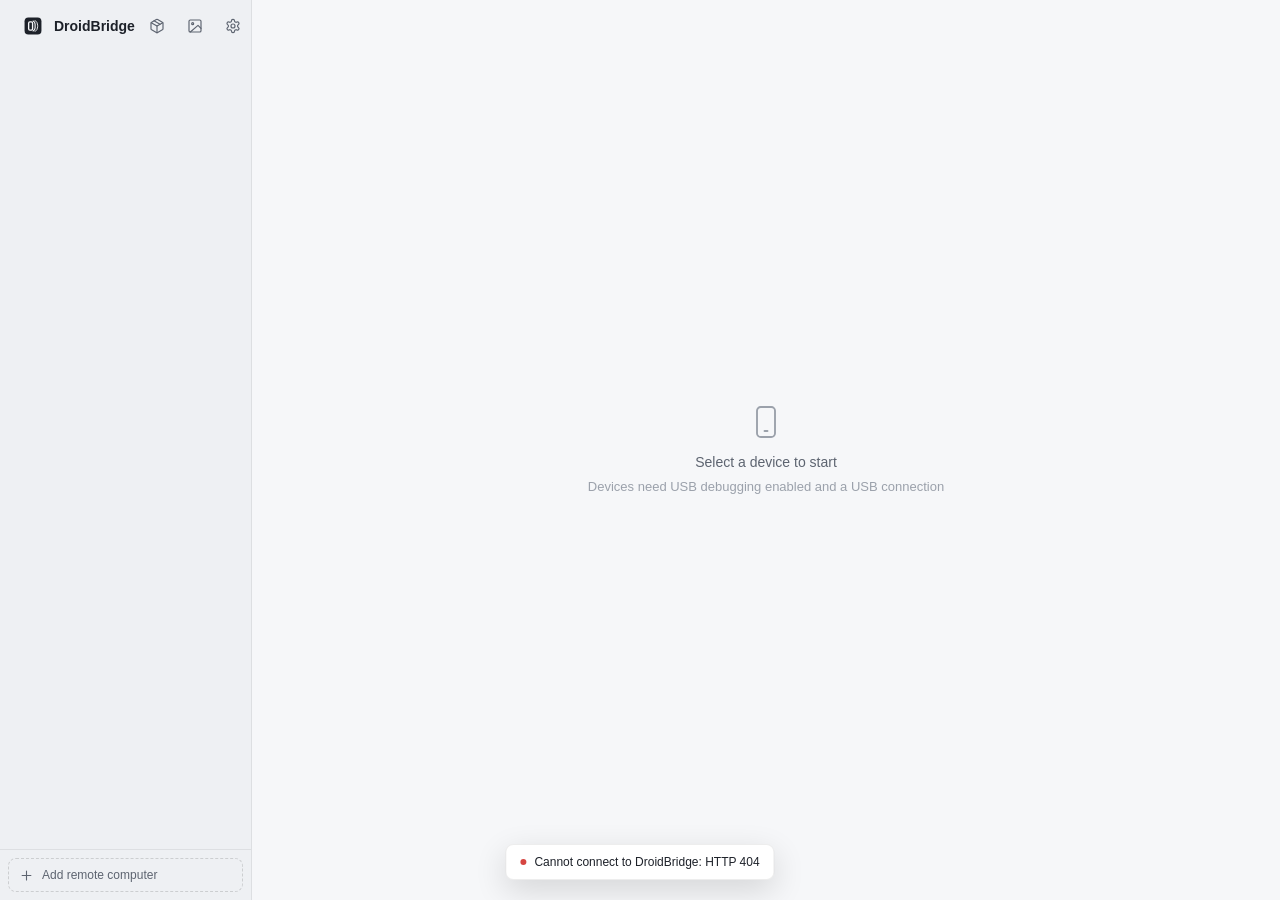
==== commit 4b2b2276: "v0.9.1: shared viewing, tray icon, new app icon Shared viewing - Several people watching the same de" ====
--- a/web/index.html
+++ b/web/index.html
@@ -45,8 +45,8 @@
 <!-- 初始化脚本（必须最后加载） -->
 <script>
 // ---------------- 初始化 ----------------
-$('#logo').innerHTML = svg('phone');
-$('#mLogo').innerHTML = svg('phone');
+$('#logo').innerHTML = LOGO_SVG; $('#logo').classList.add('app');
+$('#mLogo').innerHTML = LOGO_SVG; $('#mLogo').classList.add('app');
 $('#gear').replaceWith(Object.assign(ib('gear', t('设置'), settingsDialog), { id: 'gear' }));
 $('#batch').replaceWith(ib('package', t('批量安装 APK'), () => batchInstallDialog()));
 $('#mBatch').replaceWith(ib('package', t('批量安装 APK'), () => batchInstallDialog()));
--- a/web/app.css
+++ b/web/app.css
@@ -104,6 +104,14 @@
 .vhead .rec{color:var(--bad);font-size:12px;font-weight:600;flex:none;display:flex;align-items:center;gap:4px}
 .vhead .rec[hidden]{display:none}
 .vhead .rec::before{content:"";width:8px;height:8px;border-radius:50%;background:var(--bad);flex:none}
+/* 观看者标记：标题栏里的眼睛 + 人数（只有自己时隐藏） */
+.vhead .vwatch{display:inline-flex;align-items:center;gap:3px;flex:none;height:20px;padding:0 6px;border-radius:10px;background:var(--hover);color:var(--sub);font-size:11px;line-height:20px;font-variant-numeric:tabular-nums}
+.vhead .vwatch[hidden]{display:none}
+.vhead .vwatch .ico{display:flex}
+.vhead .vwatch svg{width:13px;height:13px}
+/* 别人正在操作：画面顶部的一条细提示，absolute 定位，不影响画面尺寸 */
+.ctlbar{position:absolute;left:0;right:0;top:0;z-index:3;padding:3px 10px;background:rgba(20,22,28,.72);color:#e8eaed;font-size:11px;line-height:1.5;white-space:nowrap;overflow:hidden;text-overflow:ellipsis;pointer-events:none;-webkit-backdrop-filter:blur(6px);backdrop-filter:blur(6px)}
+.ctlbar[hidden]{display:none}
 .ib.rec{color:var(--bad)}
 .ib.rec:hover{color:var(--bad)}
 .vbody{display:flex}
@@ -345,6 +353,10 @@
 .bi-d .r svg{width:14px;height:14px;flex:none}
 .dev .wl{color:var(--faint);flex:none;display:flex}
 .dev .wl svg{width:13px;height:13px}
+/* 侧栏设备行：别人也在看这个设备（眼睛 + 人数） */
+.dev .watch{display:inline-flex;align-items:center;gap:3px;flex:none;height:17px;padding:0 6px;border-radius:9px;background:var(--active);color:var(--accent);font-size:11px;line-height:17px;font-variant-numeric:tabular-nums}
+.dev .watch .ico{display:flex}
+.dev .watch svg{width:12px;height:12px}
 .brand .upd{margin-left:auto;margin-right:2px;height:20px;padding:0 7px;border:0;border-radius:10px;background:var(--active);color:var(--accent);font-size:11px;font-weight:600;cursor:pointer}
 .brand .upd+.ib{margin-left:0}
 .brand .ib{margin-left:2px}
@@ -477,6 +489,9 @@
 .tb-brand{display:flex;align-items:center;gap:7px;margin-right:2px;font-weight:600;font-size:13px}
 .tb-brand .logo{color:var(--accent)}
 .tb-brand .logo svg{width:16px;height:16px}
+/* 应用图标：黑白两色，跟随主题反色（浅色主题为黑底白线，深色主题为浅底深线） */
+.logo.app{color:var(--text) !important;display:inline-flex}
+.logo.app svg{--logo-fg:var(--bg)}
 .tb-ver{display:flex;align-items:center;gap:6px;height:22px;padding:0 8px;border:0;border-radius:11px;background:none;color:var(--faint);font:11px Consolas,"SF Mono",Menlo,monospace}
 .tb-ver:hover{background:var(--hover);color:var(--sub)}
 .tb-ver:disabled{cursor:default;background:none}
@@ -521,6 +536,10 @@
   body.viewing aside{display:none}
   body.viewing main{display:flex}
   .viewer{width:100% !important}
+  .vhead{gap:6px}
+  .vhead .vwatch{height:18px;padding:0 5px;gap:2px;line-height:18px}
+  .vhead .vwatch svg{width:12px;height:12px}
+  .ctlbar{padding:2px 8px}
   .vbody{flex-direction:column}
   .vmain{flex-direction:column}
   .vlog{width:auto !important;height:45dvh;border-left:0;border-top:1px solid var(--line)}
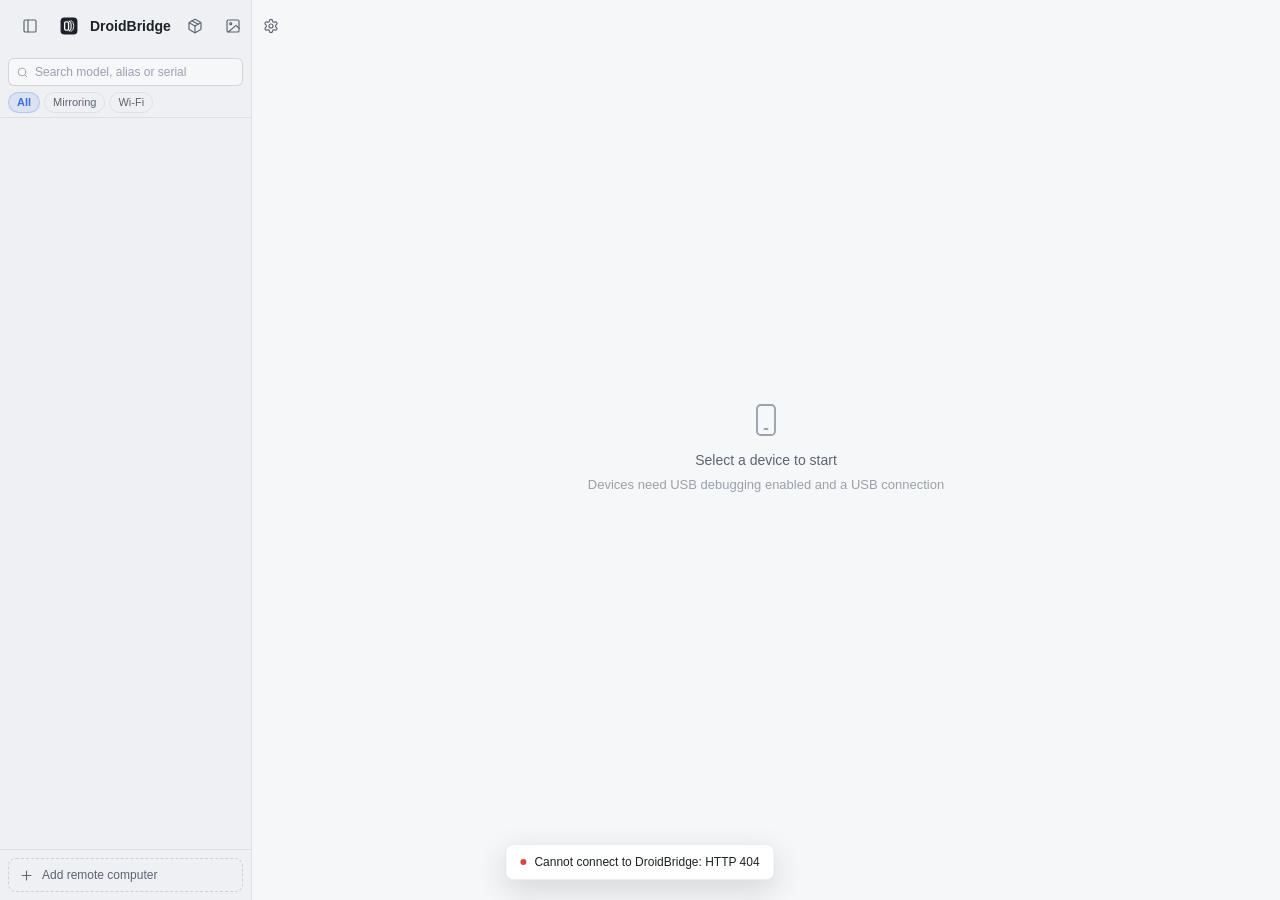
==== commit 95e20952: "feat(ui): multi-device stage modes, collapsible resizable sidebar, tabbed dock, and sync UX" ====
--- a/web/index.html
+++ b/web/index.html
@@ -14,13 +14,17 @@
   <button class="ib" id="mBatch"></button><button class="ib" id="mGallery"></button>
   <button class="ib gear" id="mGear"></button>
 </div>
-<aside>
-  <div class="brand"><span class="logo" id="logo"></span>DroidBridge<button class="ib" id="batch"></button><button class="ib" id="gallery"></button><button class="ib" id="gear"></button></div>
+<aside id="sidebar">
+  <div class="brand"><button class="ib" id="sideCollapse"></button><span class="logo" id="logo"></span>DroidBridge<button class="ib" id="batch"></button><button class="ib" id="gallery"></button><button class="ib" id="gear"></button></div>
+  <div id="sideSearch"></div>
   <div id="noticeSide"></div>
   <div class="lists" id="lists"></div>
   <div class="side-foot" id="sideFoot"></div>
+  <div class="side-resizer" id="sideResizer"></div>
 </aside>
 <main>
+  <div id="stageBar" class="stage-bar" hidden></div>
+  <div id="syncBanner" class="sync-banner" hidden></div>
   <div id="notice"></div>
   <div class="grid" id="grid"></div>
   <div class="placeholder" id="placeholder"></div>
@@ -40,6 +44,7 @@
 <script src="js/update.js"></script>
 <script src="js/titlebar.js"></script>
 <script src="js/plugins.js"></script>
+<script src="js/plugin-sources.js"></script>
 <script src="js/contextmenu.js"></script>
 <script src="js/access.js"></script>
 <!-- 初始化脚本（必须最后加载） -->
@@ -56,6 +61,8 @@
 $('#mBack').innerHTML = svg('chevLeft');
 $('#mBack').onclick = () => document.body.classList.remove('viewing');
 setupTitlebar();
+initSidebarLayout();
+initStageBar();
 $('#placeholder').append(h('span', { html: svg('phone') }).firstChild, h('div', {}, t('选择设备开始投屏')), t('设备需开启 USB 调试并连接到电脑'));
 addEventListener('resize', () => { for (const v of viewers.values()) v.fit(); });
 addEventListener('dragover', e => e.preventDefault());
--- a/web/app.css
+++ b/web/app.css
@@ -40,7 +40,23 @@
 .input::placeholder{color:var(--faint)}
 
 /* 侧栏 */
-aside{width:252px;flex:none;height:calc(100vh - var(--sb-h));position:sticky;top:0;display:flex;flex-direction:column;background:var(--side);border-right:1px solid var(--line)}
+aside{width:var(--side-w,252px);flex:none;height:calc(100vh - var(--sb-h));position:sticky;top:0;display:flex;flex-direction:column;background:var(--side);border-right:1px solid var(--line);transition:width .16s ease}
+body.resizing-side aside{transition:none}
+body.side-collapsed aside{width:0 !important;min-width:0;border-right:0;overflow:hidden}
+.side-resizer{position:absolute;top:0;right:-3px;bottom:0;width:6px;cursor:col-resize;z-index:15}
+.side-resizer:hover,.resizing-side .side-resizer{background:var(--accent);opacity:.45}
+.side-search{padding:6px 8px 4px;display:grid;gap:6px;border-bottom:1px solid var(--line)}
+.side-search-box{position:relative;display:flex;align-items:center}
+.side-search-box svg{position:absolute;left:8px;width:13px;height:13px;color:var(--faint);pointer-events:none}
+.side-search-box .input{height:28px;padding:0 24px 0 26px;font-size:12px}
+.side-search-box .ib{position:absolute;right:2px;width:22px;height:22px}
+.side-search-box .ib svg{position:static;width:12px;height:12px}
+.side-chips{display:flex;gap:4px;overflow-x:auto;scrollbar-width:none}
+.side-chips::-webkit-scrollbar{display:none}
+.side-chip{height:21px;padding:0 8px;border-radius:11px;border:1px solid var(--line);background:none;color:var(--sub);font-size:11px;white-space:nowrap;flex:none}
+.side-chip:hover{background:var(--hover);color:var(--text)}
+.side-chip.on{background:var(--active);border-color:rgba(91,141,239,.35);color:var(--accent);font-weight:600}
+.dev .meta-tag{flex:none;font:10px Consolas,"SF Mono",monospace;color:var(--faint);padding:1px 5px;border-radius:4px;background:var(--hover)}
 .brand{display:flex;align-items:center;gap:8px;height:52px;padding:0 10px 0 16px;font-weight:600;font-size:14px}
 .brand .logo{color:var(--accent)}
 .brand .logo svg{width:18px;height:18px}
@@ -53,7 +69,7 @@
 .grp{padding-bottom:6px}
 .grp+.grp{margin-top:4px;padding-top:6px;border-top:1px solid var(--line)}
 .lists>.grp:first-child{margin-top:4px}
-.host{position:relative;display:flex;align-items:center;gap:8px;min-height:42px;padding:4px 4px 4px 2px;border-radius:6px;cursor:pointer;user-select:none}
+.host{position:relative;display:flex;align-items:center;gap:8px;min-height:38px;padding:4px 4px 4px 2px;border-radius:6px;cursor:pointer;user-select:none}
 .host:hover{background:var(--hover)}
 .host .chev{flex:none;display:grid;place-items:center;width:14px;color:var(--faint);transition:transform .15s}
 .host .chev svg{width:13px;height:13px}
@@ -62,7 +78,10 @@
 .host .hi svg{width:16px;height:16px}
 .host .hi.err{background:rgba(229,83,75,.12);color:var(--bad)}
 .host .t{flex:1;min-width:0;line-height:1.35}
-.host b{display:block;font-weight:600;font-size:13px;white-space:nowrap;overflow:hidden;text-overflow:ellipsis}
+.host b{display:block;min-width:0;font-weight:600;font-size:13px;white-space:nowrap;overflow:hidden;text-overflow:ellipsis}
+.host .nm{display:flex;align-items:center;gap:6px;min-width:0}
+.host .cnt{flex:none;min-width:16px;height:16px;padding:0 5px;box-sizing:border-box;border-radius:8px;background:var(--line2);color:var(--sub);font-size:10px;font-weight:600;line-height:16px;text-align:center;font-variant-numeric:tabular-nums}
+.host .cnt.on{background:var(--accent);color:#fff}
 .host .sub{display:flex;align-items:center;gap:6px;min-width:0}
 .host small{display:block;min-width:0;font-size:11px;color:var(--faint);white-space:nowrap;overflow:hidden;text-overflow:ellipsis}
 .host small.err{color:var(--bad)}
@@ -87,8 +106,31 @@
 .empty.err{color:var(--bad)}
 
 /* 主区域 */
-main{flex:1;min-width:0;min-height:calc(100vh - var(--sb-h));padding:16px;display:flex;flex-direction:column}
+main{flex:1;min-width:0;min-height:calc(100vh - var(--sb-h));padding:12px 16px 16px;display:flex;flex-direction:column}
+.stage-bar{display:flex;align-items:center;gap:8px;flex-wrap:wrap;min-height:36px;padding:4px 8px;margin-bottom:10px;border:1px solid var(--line);border-radius:9px;background:var(--surface)}
+.stage-bar[hidden],.sync-banner[hidden]{display:none}
+.stage-bar .seg{height:28px;padding:2px}
+.stage-bar .seg button{height:22px;padding:0 10px;font-size:12px;flex:none}
+.stage-scale{display:inline-flex;align-items:center;gap:6px;color:var(--sub);font-size:12px;padding:0 4px}
+.stage-scale input[type=range]{width:84px;accent-color:var(--accent);cursor:pointer}
+.stage-scale span{min-width:34px;font-variant-numeric:tabular-nums;color:var(--faint);font-size:11px}
+.stage-grow{flex:1}
+.sync-banner{display:flex;align-items:center;gap:10px;flex-wrap:wrap;padding:7px 12px;margin-bottom:12px;border:1px solid rgba(91,141,239,.45);border-radius:9px;background:var(--active);color:var(--text);font-size:12px}
+.sync-banner svg{width:15px;height:15px;color:var(--accent);flex:none}
+.sync-banner b{font-weight:600}
+.sync-warn{display:inline-flex;align-items:center;gap:4px;padding:2px 8px;border-radius:99px;background:rgba(214,160,60,.16);color:var(--warn);font-size:11px}
+.sync-banner .acts{margin-left:auto;display:flex;gap:6px}
 .grid{display:flex;flex-wrap:wrap;gap:16px;align-items:flex-start}
+.grid.mode-wall{gap:10px}
+/* 紧凑边框模式（矩阵墙自动启用或手动开启）：收起重复工具栏与底部导航栏，悬停聚焦时浮现 */
+.viewer.compact-chrome{position:relative}
+.viewer.compact-chrome .vhead{height:32px;padding:0 4px 0 10px;font-size:12px}
+.viewer.compact-chrome .nav{position:absolute;left:0;right:0;bottom:0;z-index:4;height:34px;background:rgba(18,20,24,.84);border-top:1px solid rgba(255,255,255,.1);opacity:0;pointer-events:none;transition:opacity .15s;-webkit-backdrop-filter:blur(6px);backdrop-filter:blur(6px)}
+.viewer.compact-chrome .vtools{position:absolute;right:4px;top:36px;z-index:4;width:36px;max-height:calc(100% - 76px);overflow-y:auto;scrollbar-width:none;border:1px solid rgba(255,255,255,.12);border-radius:8px;background:rgba(18,20,24,.84);opacity:0;pointer-events:none;transition:opacity .15s;-webkit-backdrop-filter:blur(6px);backdrop-filter:blur(6px)}
+.viewer.compact-chrome .vtools::-webkit-scrollbar{display:none}
+.viewer.compact-chrome:hover .nav,.viewer.compact-chrome:hover .vtools,.viewer.compact-chrome.with-log .vtools{opacity:1;pointer-events:auto}
+.viewer.compact-chrome .screen{min-height:140px}
+.aitap.synctap{width:34px;height:34px;margin:-17px 0 0 -17px;border-color:#3fb27f;background:rgba(63,178,127,.26);animation-duration:.55s}
 .placeholder{margin:auto;text-align:center;color:var(--faint);padding:40px 16px}
 .placeholder svg{width:36px;height:36px;margin:0 auto 12px;stroke-width:1.25}
 .placeholder div{color:var(--sub);font-size:14px;margin-bottom:4px}
@@ -117,8 +159,24 @@
 .vbody{display:flex}
 .vmain{display:flex;min-width:0}
 .vmain>.vbody{flex:1;min-width:0}
-.vlog{display:none;position:relative;flex:none;min-width:0;border-left:1px solid var(--line)}
-.viewer.with-log .vlog{display:block}
+.vlog{display:none;position:relative;flex:none;min-width:0;border-left:1px solid var(--line);flex-direction:column;background:var(--surface)}
+.viewer.with-log .vlog{display:flex}
+.vlog-resizer{position:absolute;left:-3px;top:0;bottom:0;width:6px;cursor:col-resize;z-index:6}
+.vlog-resizer:hover,.viewer.resizing-dock .vlog-resizer{background:var(--accent);opacity:.45}
+.viewer.log-bottom .vlog-resizer{display:none}
+.vdock-tabs{display:flex;align-items:center;gap:2px;height:34px;padding:0 6px;border-bottom:1px solid var(--line);background:var(--side);flex:none;overflow-x:auto;scrollbar-width:none}
+.vdock-tabs::-webkit-scrollbar{display:none}
+.vdock-tab{display:inline-flex;align-items:center;gap:5px;height:24px;padding:0 4px 0 8px;border-radius:6px;border:0;background:none;color:var(--sub);font-size:12px;white-space:nowrap;flex:none}
+.vdock-tab:hover{background:var(--hover);color:var(--text)}
+.vdock-tab.on{background:var(--surface);color:var(--accent);font-weight:600;box-shadow:0 1px 2px rgba(0,0,0,.15)}
+.vdock-tab svg{width:13px;height:13px}
+.vdock-tab .x{display:inline-grid;place-items:center;width:16px;height:16px;border-radius:4px;color:var(--faint);margin-left:1px}
+.vdock-tab .x:hover{background:var(--hover);color:var(--bad)}
+.vdock-tab .x svg{width:11px;height:11px}
+.vdock-tabs>.ib{margin-left:auto;width:24px;height:24px}
+.vdock-body{position:relative;flex:1;min-height:0}
+.vdock-pane{position:absolute;inset:0;display:flex;flex-direction:column}
+.vdock-pane[hidden]{display:none}
 .viewer.log-bottom .vmain{flex-direction:column}
 .viewer.log-bottom .vlog{width:auto !important;height:38vh;border-left:0;border-top:1px solid var(--line)}
 .viewer.log-bottom .screen canvas{max-height:calc(62vh - 150px)}
@@ -330,8 +388,11 @@
 .app b{display:flex;align-items:center;gap:6px;font-weight:500;white-space:nowrap;overflow:hidden;text-overflow:ellipsis}
 .app small{display:block;color:var(--faint);font:11px Consolas,"SF Mono",monospace;white-space:nowrap;overflow:hidden;text-overflow:ellipsis}
 .app .run{flex:none;font-size:11px;font-weight:400;color:var(--ok)}
-.app .acts{display:flex;gap:2px;flex:none;opacity:.0}
+.app .acts{display:flex;gap:2px;flex:none;opacity:.88}
 .app:hover .acts,.app .acts:focus-within,.app:has(.ib[aria-expanded=true]) .acts{opacity:1}
+.app .ib.pin{color:var(--faint)}
+.app .ib.pin.on{color:var(--warn)}
+.app .ib.pin.on svg{fill:currentColor}
 @media (hover:none){.app .acts{opacity:1}}
 .apps-empty{padding:40px 0;text-align:center;color:var(--faint);display:grid;gap:12px;justify-items:center}
 .apps-n{margin-right:auto;align-self:center;color:var(--faint);font-size:12px}
@@ -353,6 +414,11 @@
 .bi-d .r svg{width:14px;height:14px;flex:none}
 .dev .wl{color:var(--faint);flex:none;display:flex}
 .dev .wl svg{width:13px;height:13px}
+/* 侧栏电脑标题行：连着这台电脑的其他人（点击查看名单） */
+.host .sub .ppl{display:inline-flex;align-items:center;gap:3px;flex:none;color:var(--faint);font-size:11px;font-variant-numeric:tabular-nums}
+.host .sub .ppl .ico{display:flex}
+.host .sub .ppl svg{width:12px;height:12px}
+.cl>.dot{flex:none}
 /* 侧栏设备行：别人也在看这个设备（眼睛 + 人数） */
 .dev .watch{display:inline-flex;align-items:center;gap:3px;flex:none;height:17px;padding:0 6px;border-radius:9px;background:var(--active);color:var(--accent);font-size:11px;line-height:17px;font-variant-numeric:tabular-nums}
 .dev .watch .ico{display:flex}
@@ -442,7 +508,7 @@
 .pane[hidden]{display:none}
 .pane>.hint{color:var(--faint);font-size:11px}
 .qrbox{display:grid;place-items:center;min-height:236px;padding:8px;border-radius:8px;background:#fff;width:236px;margin:0 auto}
-.qrbox svg{width:220px;height:220px}
+.qrbox svg,.qrbox img{width:220px;height:220px;display:block}
 .qrstate{text-align:center;color:var(--sub);font-size:12px;min-height:18px}
 .qrstate.err{color:var(--bad)}.qrstate.ok{color:var(--ok)}
 .ovtext{white-space:pre-line}
@@ -592,11 +658,22 @@
 .plug-tab .ico{display:flex}
 .plug-tab .t{max-width:120px;overflow:hidden;text-overflow:ellipsis}
 .plug-tabs .ib{margin-left:auto;flex:none}
+.plug-tabg{display:flex;align-items:center;gap:2px;flex:none;border-radius:6px}
+.plug-tabg.on{background:var(--active)}
+.plug-tabg.on .plug-tab{background:none}
+.plug-seg{display:flex;gap:1px;padding:0 3px 0 1px}
+.plug-segb{width:24px;height:22px;display:grid;place-items:center;border:0;border-radius:5px;background:none;color:var(--sub);padding:0}
+.plug-segb svg{width:14px;height:14px}
+.plug-segb:hover{color:var(--text);background:var(--hover)}
+.plug-segb.on{color:var(--accent);background:var(--surface);box-shadow:0 1px 2px rgba(0,0,0,.18)}
 .plug-stack{position:relative;flex:1;min-height:0}
 .plug-stack>.plug-panel{position:absolute;inset:0}
 .plug-panel{display:flex;flex-direction:column;min-height:0;background:var(--surface)}
 .plug-panel[hidden]{display:none}
 .plug-body{flex:1;min-height:0;overflow:auto;padding:10px 12px;display:flex;flex-direction:column;gap:10px}
+.plug-ext-wait{flex:1;display:grid;place-items:center;color:var(--faint)}
+.plug-ext-wait[hidden]{display:none}
+.plug-ext-wait svg{width:28px;height:28px;opacity:.5}
 .plug-frame{flex:1;min-height:0;width:100%;border:0;background:var(--bg)}
 .plug-head{display:flex;align-items:center;gap:4px;padding:6px 8px 0}
 .plug-head .pl-title{flex:1;min-width:0;font-weight:600;font-size:12px;white-space:nowrap;overflow:hidden;text-overflow:ellipsis}
@@ -688,6 +765,10 @@
 .plug-row-n{display:flex;align-items:center;gap:7px;min-width:0}
 .plug-row-n b{font-weight:600;white-space:nowrap;overflow:hidden;text-overflow:ellipsis}
 .plug-row-e{color:var(--bad);font-size:11px;white-space:nowrap;overflow:hidden;text-overflow:ellipsis}
+.plug-grant-btn{flex:none;height:24px;padding:0 10px;font-size:12px}
+.plug-note .grow{flex:1;align-self:center}
+.plug-note .btn{flex:none}
+.toast.click{cursor:pointer;pointer-events:auto}
 .plug-row-c{display:flex;color:var(--faint)}.plug-row-c svg{width:14px;height:14px}
 .plug-row .switch{margin-left:4px}
 .plug-tile{flex:none;display:grid;place-items:center;width:30px;height:30px;border-radius:8px;background:hsl(var(--h) 55% 50% / .16);color:hsl(var(--h) 60% 55%);font-weight:700;font-size:14px;line-height:1}
@@ -705,6 +786,37 @@
 .plugd-n{display:flex;align-items:baseline;gap:8px;min-width:0}
 .plugd-n b{font-size:15px;white-space:nowrap;overflow:hidden;text-overflow:ellipsis}
 .plugd-n .ver{color:var(--faint);font-size:11px;font-family:Consolas,"SF Mono",monospace}
+.plugsrc{display:flex;flex-direction:column;gap:10px;margin-top:10px}
+.plugsrc .plugpane-n svg{width:14px;height:14px}
+.plugsrc .plugpane-n.grow{flex:1;font-weight:600;color:var(--sub)}
+.plugsrc-h{display:flex;align-items:center;gap:8px;min-height:40px;padding:4px 6px 4px 12px;border-bottom:1px solid var(--line)}
+.plugsrc-h .si{color:var(--faint);display:inline-grid}
+.plugsrc-h .si svg{width:15px;height:15px}
+.plugsrc-h b{font-weight:600;white-space:nowrap;overflow:hidden;text-overflow:ellipsis;min-width:0}
+.plugsrc-h .ver{color:var(--faint);font-size:11px;font-family:Consolas,"SF Mono",monospace;white-space:nowrap}
+.plugsrc-h .ver .si{margin-right:3px;vertical-align:-2px}
+.plug-incompat{display:grid;place-items:center;width:28px;height:28px;flex:none;color:var(--faint);cursor:help}
+.plug-incompat svg{width:15px;height:15px}
+/* 有插件更新时：设置按钮和设置页的“插件”页签上一个小圆点 */
+.plug-upd{position:relative}
+.plug-upd::after{content:"";position:absolute;top:5px;right:5px;width:6px;height:6px;border-radius:50%;background:var(--accent);pointer-events:none}
+.set-tab.plug-upd .ico{position:relative}
+.set-tab.plug-upd .ico::after{content:"";position:absolute;top:-2px;right:-3px;width:5px;height:5px;border-radius:50%;background:var(--accent)}
+.plugd-con-t{display:flex;gap:2px}
+.plugd-con-t[hidden]{display:none}
+.plugsrc-h .ib{width:28px;height:28px}
+.plugsrc-h .grow{flex:1}
+.plugsrc-err{display:inline-grid;color:var(--bad)}
+.plugsrc-err svg{width:15px;height:15px}
+.plugsrc-st{display:inline-grid;place-items:center;width:28px;height:28px;color:var(--faint)}
+.plugsrc-st svg{width:15px;height:15px}
+.plugsrc-st.busy svg{animation:spin .9s linear infinite;color:var(--accent)}
+.plugsrc-add{display:flex;align-items:center;justify-content:center;gap:8px;height:52px;border:1.5px dashed var(--line2);border-radius:8px;background:none;color:var(--sub);cursor:pointer}
+.plugsrc-add:hover{border-color:var(--accent);color:var(--accent)}
+.plugsrc-add svg{width:16px;height:16px}
+.plugsrc-more{margin:2px 0 6px}
+.plugsrc-more summary{cursor:pointer;color:var(--sub);font-size:12px;margin-bottom:8px}
+.plugsrc-clear{display:flex;align-items:center;gap:6px;color:var(--sub);font-size:12px}
 .plugd-s{display:flex;align-items:center;gap:6px;color:var(--sub);font-size:11px}
 .plugd-d{color:var(--sub);font-size:12px;line-height:1.6;margin-top:-4px}
 .plug-picons{display:flex;flex-wrap:wrap;gap:6px}
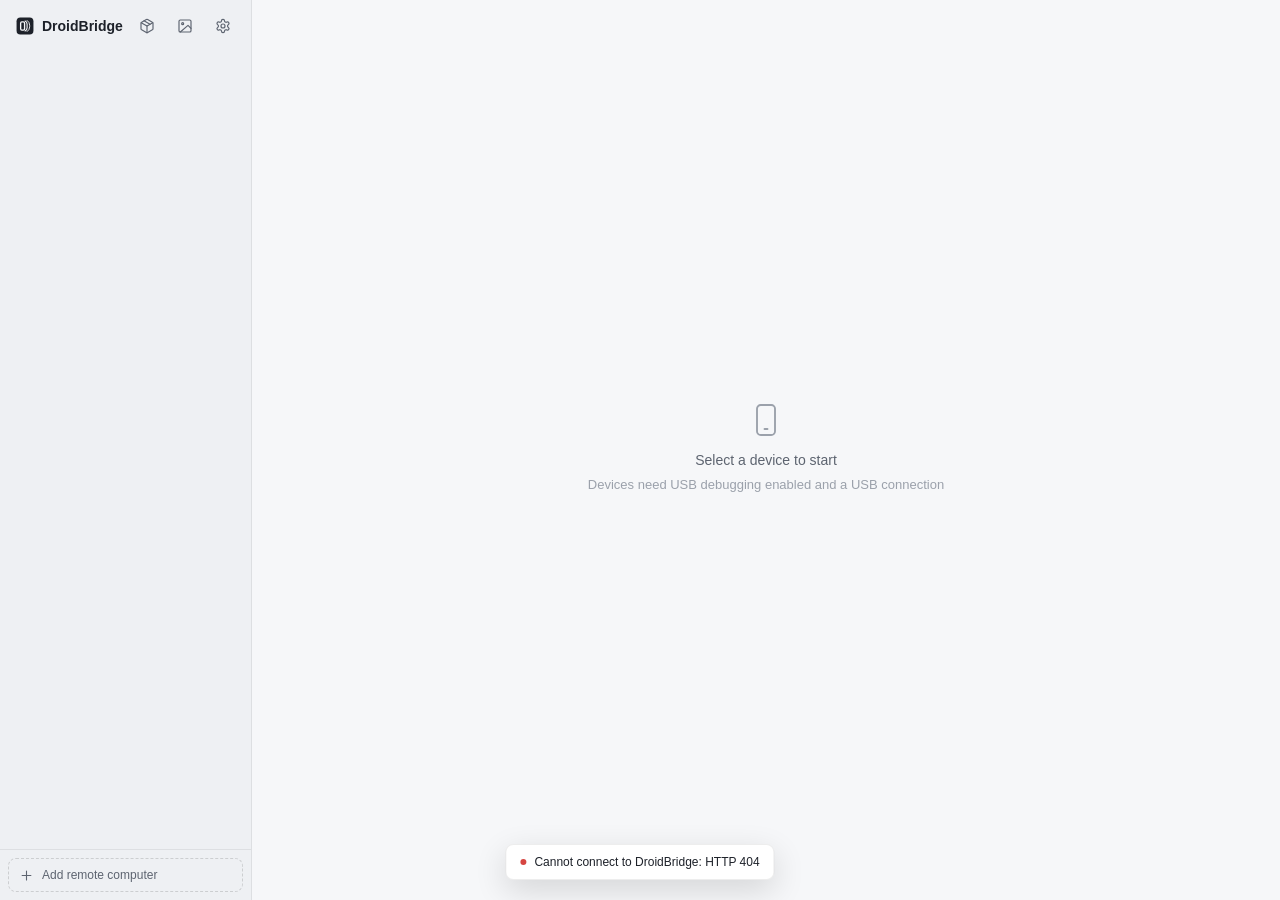
==== commit f887c938: "ui: icon-only stage bar and group-control pill, logo toggles the sidebar, tool buttons act as dock t" ====
--- a/web/index.html
+++ b/web/index.html
@@ -15,16 +15,16 @@
   <button class="ib gear" id="mGear"></button>
 </div>
 <aside id="sidebar">
-  <div class="brand"><button class="ib" id="sideCollapse"></button><span class="logo" id="logo"></span>DroidBridge<button class="ib" id="batch"></button><button class="ib" id="gallery"></button><button class="ib" id="gear"></button></div>
-  <div id="sideSearch"></div>
+  <div class="brand"><button class="logo side-tog" id="logo" type="button"></button>DroidBridge<button class="ib" id="batch"></button><button class="ib" id="gallery"></button><button class="ib" id="gear"></button></div>
+  <div id="sideSearch" hidden></div>
   <div id="noticeSide"></div>
   <div class="lists" id="lists"></div>
   <div class="side-foot" id="sideFoot"></div>
   <div class="side-resizer" id="sideResizer"></div>
 </aside>
 <main>
+  <button class="side-peek side-tog" id="sidePeek" type="button"></button>
   <div id="stageBar" class="stage-bar" hidden></div>
-  <div id="syncBanner" class="sync-banner" hidden></div>
   <div id="notice"></div>
   <div class="grid" id="grid"></div>
   <div class="placeholder" id="placeholder"></div>
@@ -62,7 +62,6 @@
 $('#mBack').onclick = () => document.body.classList.remove('viewing');
 setupTitlebar();
 initSidebarLayout();
-initStageBar();
 $('#placeholder').append(h('span', { html: svg('phone') }).firstChild, h('div', {}, t('选择设备开始投屏')), t('设备需开启 USB 调试并连接到电脑'));
 addEventListener('resize', () => { for (const v of viewers.values()) v.fit(); });
 addEventListener('dragover', e => e.preventDefault());
--- a/web/app.css
+++ b/web/app.css
@@ -45,17 +45,25 @@
 body.side-collapsed aside{width:0 !important;min-width:0;border-right:0;overflow:hidden}
 .side-resizer{position:absolute;top:0;right:-3px;bottom:0;width:6px;cursor:col-resize;z-index:15}
 .side-resizer:hover,.resizing-side .side-resizer{background:var(--accent);opacity:.45}
-.side-search{padding:6px 8px 4px;display:grid;gap:6px;border-bottom:1px solid var(--line)}
-.side-search-box{position:relative;display:flex;align-items:center}
-.side-search-box svg{position:absolute;left:8px;width:13px;height:13px;color:var(--faint);pointer-events:none}
-.side-search-box .input{height:28px;padding:0 24px 0 26px;font-size:12px}
-.side-search-box .ib{position:absolute;right:2px;width:22px;height:22px}
-.side-search-box .ib svg{position:static;width:12px;height:12px}
-.side-chips{display:flex;gap:4px;overflow-x:auto;scrollbar-width:none}
-.side-chips::-webkit-scrollbar{display:none}
-.side-chip{height:21px;padding:0 8px;border-radius:11px;border:1px solid var(--line);background:none;color:var(--sub);font-size:11px;white-space:nowrap;flex:none}
-.side-chip:hover{background:var(--hover);color:var(--text)}
-.side-chip.on{background:var(--active);border-color:rgba(91,141,239,.35);color:var(--accent);font-weight:600}
+.side-search{position:relative;display:flex;align-items:center;padding:2px 8px 6px}
+.side-search[hidden]{display:none}
+.side-search>span{position:absolute;left:17px;display:flex;color:var(--faint);pointer-events:none}
+.side-search svg{width:13px;height:13px}
+.side-search .input{height:28px;padding:0 8px 0 27px;font-size:12px;background:transparent;border-color:var(--line)}
+.side-search .input:focus{border-color:var(--accent);background:var(--bg)}
+/* logo 悬停变成收起按钮；收起后左边缘留一个展开把手 */
+button.logo.side-tog{display:grid;place-items:center;width:24px;height:24px;margin:0 -3px;padding:0;border:0;border-radius:6px;background:none;color:var(--accent)}
+button.logo.side-tog>*{grid-area:1/1}
+button.logo.side-tog .tog{display:flex;opacity:0;color:var(--sub)}
+button.logo.side-tog .tog svg{width:16px;height:16px}
+button.logo.side-tog:hover{background:var(--hover)}
+button.logo.side-tog:hover>svg{opacity:0}
+button.logo.side-tog:hover .tog{opacity:1}
+.side-peek{display:none;position:fixed;left:0;top:50%;z-index:30;width:14px;height:44px;margin-top:-22px;padding:0;place-items:center;border:1px solid var(--line2);border-left:0;border-radius:0 8px 8px 0;background:var(--raised);color:var(--faint)}
+.side-peek svg{width:12px;height:12px}
+.side-peek:hover{width:18px;color:var(--accent)}
+body.side-collapsed:not(.has-tb) .side-peek{display:grid}
+@media (max-width:720px){.side-peek{display:none !important}}
 .dev .meta-tag{flex:none;font:10px Consolas,"SF Mono",monospace;color:var(--faint);padding:1px 5px;border-radius:4px;background:var(--hover)}
 .brand{display:flex;align-items:center;gap:8px;height:52px;padding:0 10px 0 16px;font-weight:600;font-size:14px}
 .brand .logo{color:var(--accent)}
@@ -107,19 +115,25 @@
 
 /* 主区域 */
 main{flex:1;min-width:0;min-height:calc(100vh - var(--sb-h));padding:12px 16px 16px;display:flex;flex-direction:column}
-.stage-bar{display:flex;align-items:center;gap:8px;flex-wrap:wrap;min-height:36px;padding:4px 8px;margin-bottom:10px;border:1px solid var(--line);border-radius:9px;background:var(--surface)}
-.stage-bar[hidden],.sync-banner[hidden]{display:none}
-.stage-bar .seg{height:28px;padding:2px}
-.stage-bar .seg button{height:22px;padding:0 10px;font-size:12px;flex:none}
-.stage-scale{display:inline-flex;align-items:center;gap:6px;color:var(--sub);font-size:12px;padding:0 4px}
-.stage-scale input[type=range]{width:84px;accent-color:var(--accent);cursor:pointer}
-.stage-scale span{min-width:34px;font-variant-numeric:tabular-nums;color:var(--faint);font-size:11px}
+/* 舞台工具条：多台设备时出现，只有图标 */
+.stage-bar{display:flex;align-items:center;gap:2px;height:30px;margin:-4px 0 8px}
+.stage-bar[hidden]{display:none}
 .stage-grow{flex:1}
-.sync-banner{display:flex;align-items:center;gap:10px;flex-wrap:wrap;padding:7px 12px;margin-bottom:12px;border:1px solid rgba(91,141,239,.45);border-radius:9px;background:var(--active);color:var(--text);font-size:12px}
-.sync-banner svg{width:15px;height:15px;color:var(--accent);flex:none}
-.sync-banner b{font-weight:600}
-.sync-warn{display:inline-flex;align-items:center;gap:4px;padding:2px 8px;border-radius:99px;background:rgba(214,160,60,.16);color:var(--warn);font-size:11px}
-.sync-banner .acts{margin-left:auto;display:flex;gap:6px}
+.stage-sep{width:1px;height:16px;margin:0 6px;background:var(--line2)}
+.stage-seg{display:flex;gap:1px;padding:1px;border-radius:7px;background:var(--hover)}
+.stage-seg .ib{width:26px;height:24px}
+.stage-seg .ib.on{background:var(--raised);color:var(--text);box-shadow:0 1px 2px rgba(0,0,0,.2)}
+.stage-bar .ib svg{width:15px;height:15px}
+.stage-bar>.ib{position:relative}
+.stage-bar .badge{position:absolute;top:1px;right:0;min-width:13px;height:13px;padding:0 3px;border-radius:7px;background:var(--accent);color:#fff;font:600 9px/13px -apple-system,"Segoe UI",sans-serif;font-style:normal;text-align:center;font-variant-numeric:tabular-nums}
+.stage-range{width:76px;margin:0 8px 0 4px;accent-color:var(--accent);cursor:pointer}
+.stage-sync{display:flex;align-items:center;gap:4px;height:26px;padding:0 2px 0 9px;border-radius:13px;background:var(--active);color:var(--accent)}
+.stage-sync .ico{display:flex}
+.stage-sync .ico svg{width:14px;height:14px}
+.stage-sync .ico.warn{color:var(--warn)}
+.stage-sync b{font-size:12px;font-weight:600;font-variant-numeric:tabular-nums;margin-right:2px}
+.stage-sync .ib{width:22px;height:22px;border-radius:11px;color:var(--accent)}
+.stage-sync .ib svg{width:13px;height:13px}
 .grid{display:flex;flex-wrap:wrap;gap:16px;align-items:flex-start}
 .grid.mode-wall{gap:10px}
 /* 紧凑边框模式（矩阵墙自动启用或手动开启）：收起重复工具栏与底部导航栏，悬停聚焦时浮现 */
@@ -164,16 +178,8 @@
 .vlog-resizer{position:absolute;left:-3px;top:0;bottom:0;width:6px;cursor:col-resize;z-index:6}
 .vlog-resizer:hover,.viewer.resizing-dock .vlog-resizer{background:var(--accent);opacity:.45}
 .viewer.log-bottom .vlog-resizer{display:none}
-.vdock-tabs{display:flex;align-items:center;gap:2px;height:34px;padding:0 6px;border-bottom:1px solid var(--line);background:var(--side);flex:none;overflow-x:auto;scrollbar-width:none}
-.vdock-tabs::-webkit-scrollbar{display:none}
-.vdock-tab{display:inline-flex;align-items:center;gap:5px;height:24px;padding:0 4px 0 8px;border-radius:6px;border:0;background:none;color:var(--sub);font-size:12px;white-space:nowrap;flex:none}
-.vdock-tab:hover{background:var(--hover);color:var(--text)}
-.vdock-tab.on{background:var(--surface);color:var(--accent);font-weight:600;box-shadow:0 1px 2px rgba(0,0,0,.15)}
-.vdock-tab svg{width:13px;height:13px}
-.vdock-tab .x{display:inline-grid;place-items:center;width:16px;height:16px;border-radius:4px;color:var(--faint);margin-left:1px}
-.vdock-tab .x:hover{background:var(--hover);color:var(--bad)}
-.vdock-tab .x svg{width:11px;height:11px}
-.vdock-tabs>.ib{margin-left:auto;width:24px;height:24px}
+.vtools .ib.bg{position:relative}
+.vtools .ib.bg::after{content:"";position:absolute;right:4px;top:4px;width:5px;height:5px;border-radius:50%;background:var(--accent)}
 .vdock-body{position:relative;flex:1;min-height:0}
 .vdock-pane{position:absolute;inset:0;display:flex;flex-direction:column}
 .vdock-pane[hidden]{display:none}
@@ -387,12 +393,13 @@
 .app .t{flex:1;min-width:0}
 .app b{display:flex;align-items:center;gap:6px;font-weight:500;white-space:nowrap;overflow:hidden;text-overflow:ellipsis}
 .app small{display:block;color:var(--faint);font:11px Consolas,"SF Mono",monospace;white-space:nowrap;overflow:hidden;text-overflow:ellipsis}
-.app .run{flex:none;font-size:11px;font-weight:400;color:var(--ok)}
-.app .acts{display:flex;gap:2px;flex:none;opacity:.88}
+.app .run{flex:none;width:6px;height:6px;border-radius:50%;background:var(--ok)}
+.app .acts{display:flex;gap:2px;flex:none;opacity:0}
 .app:hover .acts,.app .acts:focus-within,.app:has(.ib[aria-expanded=true]) .acts{opacity:1}
-.app .ib.pin{color:var(--faint)}
-.app .ib.pin.on{color:var(--warn)}
-.app .ib.pin.on svg{fill:currentColor}
+.app .pin{display:flex;flex:none;color:var(--warn)}
+.app .pin svg{width:12px;height:12px;fill:currentColor}
+.app .ib.on{color:var(--warn);background:none}
+.app .ib.on svg{fill:currentColor}
 @media (hover:none){.app .acts{opacity:1}}
 .apps-empty{padding:40px 0;text-align:center;color:var(--faint);display:grid;gap:12px;justify-items:center}
 .apps-n{margin-right:auto;align-self:center;color:var(--faint);font-size:12px}
@@ -871,3 +878,10 @@
   dialog.plug-win{width:100vw;height:100dvh;max-width:none;border:0;border-radius:0}
   .plug-badges{display:none}
 }
+.stage-range{-webkit-appearance:none;appearance:none;height:16px;background:none}
+.stage-range::-webkit-slider-runnable-track{height:3px;border-radius:2px;background:var(--line2)}
+.stage-range::-webkit-slider-thumb{-webkit-appearance:none;width:12px;height:12px;margin-top:-4.5px;border-radius:50%;background:var(--sub);border:0;transition:background .12s}
+.stage-range:hover::-webkit-slider-thumb{background:var(--accent)}
+.stage-range::-moz-range-track{height:3px;border-radius:2px;background:var(--line2)}
+.stage-range::-moz-range-thumb{width:12px;height:12px;border-radius:50%;background:var(--sub);border:0}
+.viewer.compact-chrome:not(:hover) .vhead .ib:not(.on){display:none}
